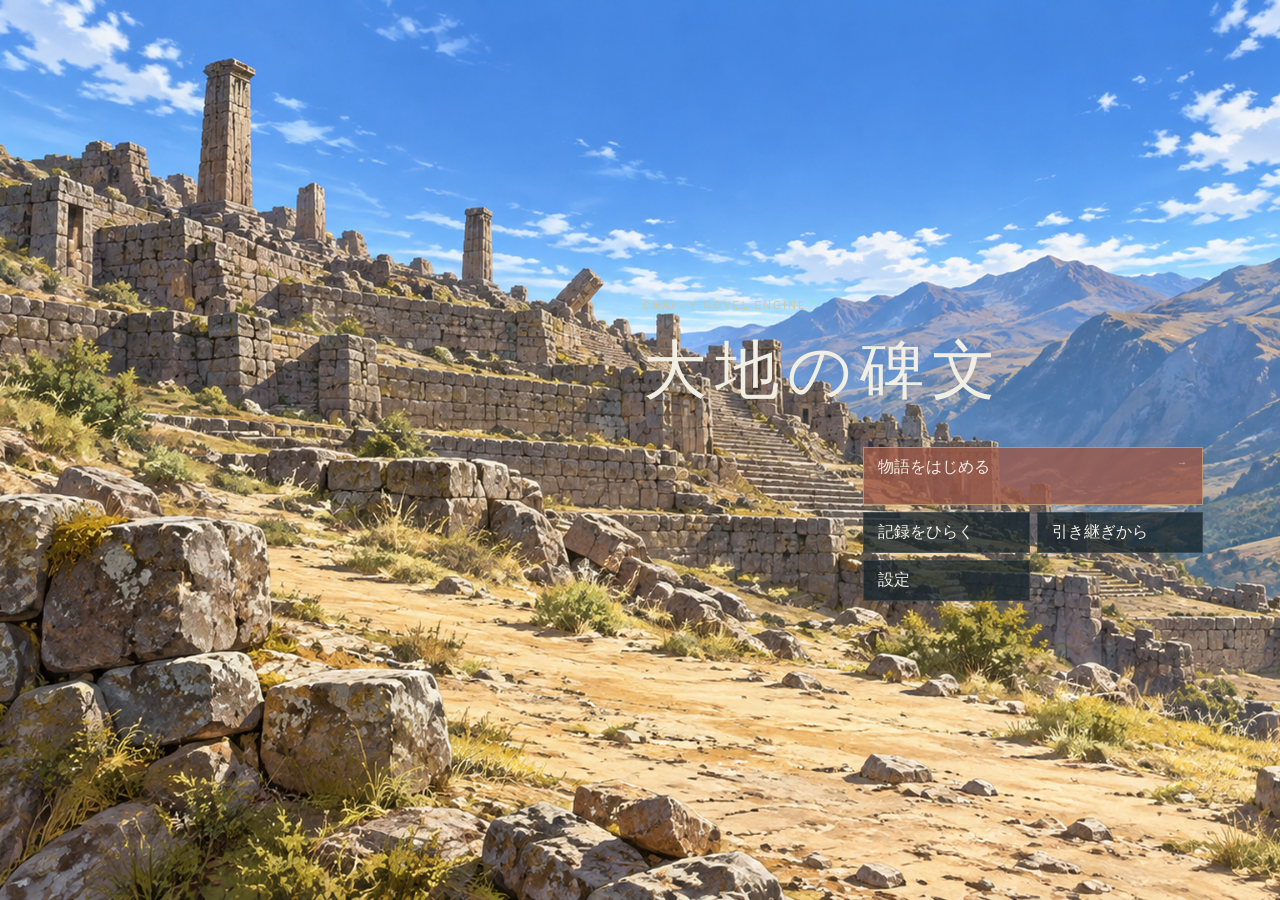
==== engine/index.html @ d38958ed "Implement Novel-005 with ChappyNovelEngine a695320" ====
<!doctype html>
<html lang="ja">
<head>
  <meta charset="utf-8">
  <meta name="viewport" content="width=device-width,initial-scale=1">
  <title>ChappyNovelEngine</title>
  <link rel="stylesheet" href="./css/main.css">
  <link rel="stylesheet" href="../content/theme.css">
</head>
<body>
<main id="app">
  <section id="fatal" hidden></section>
  <section id="title" hidden><div class="title-image" aria-hidden="true"></div>
    <div class="title-copy"><p class="eyebrow">CHAPPY NOVEL ENGINE</p><h1 id="work-title"></h1></div>
    <div class="title-actions">
      <button id="start" class="primary">物語をはじめる <span>→</span></button>
      <button id="continue" hidden>つづきから <span>CONTINUE</span></button>
      <button id="title-records">記録をひらく</button><button id="title-transfer">引き継ぎから</button><button id="settings-open">設定</button>
    </div>
  </section>
  <section id="game" hidden>
    <div id="background"></div><div id="transition-layer" hidden></div><div id="comparison" hidden><div id="compare-left"></div><div id="compare-right"></div></div><div id="characters"><img data-position="left" hidden alt=""><img data-position="center" hidden alt=""><img data-position="right" hidden alt=""></div>
    <header id="game-top"><button id="menu-open">☰ <span>MENU</span></button><div id="chapter-wrap"><p id="chapter-title"></p></div><button id="records-open">記録帳 <span id="records-count">0</span></button></header>
    <div id="choices" hidden></div>
    <div id="reading-area"><div id="speaker-box" hidden><span id="speaker"></span></div><div id="textbox"><div id="text"></div><span id="read-status">未読</span><span id="advance-mark" aria-hidden="true">◇</span></div>
      <div id="toolbar"><button id="backlog-open">履歴</button><button id="save">セーブ</button><button id="load">ロード</button><button id="auto">オート</button><button id="skip">既読スキップ</button><button id="game-settings-open" aria-label="設定">⚙</button></div>
    </div>
  </section>
  <section id="notice" class="overlay" hidden role="dialog" aria-modal="true"><div class="panel"><h2 id="notice-title"></h2><p id="notice-text"></p><button id="notice-close">閉じる</button></div></section>
  <section id="ending" class="overlay" hidden role="dialog" aria-modal="true"><div class="panel"><p class="eyebrow">ENDING</p><h2 id="ending-title"></h2><p id="ending-text"></p><button id="ending-title-button">タイトルへ戻る</button></div></section>
  <section id="menu" class="overlay" hidden role="dialog" aria-modal="true"><div class="panel panel-large"><header class="panel-header"><div><p class="eyebrow">CHAPPY NOVEL ENGINE</p><h2>メニュー</h2></div><button data-close="menu" class="close">×</button></header><div class="menu-list">
    <button id="menu-save">セーブ</button><button id="menu-load">ロード</button><button id="menu-backlog">バックログ</button><button id="menu-records">記録帳</button><button id="menu-transfer">引き継ぎ</button><button id="menu-settings">設定</button><button id="menu-about">作品・操作について</button><button id="menu-title">タイトルへ戻る</button>
  </div></div></section>
  <section id="records" class="overlay" hidden role="dialog" aria-modal="true"><div class="panel panel-large"><header class="panel-header"><div><p class="eyebrow">CHAPPY NOVEL ENGINE</p><h2>記録帳</h2></div><button data-close="records" class="close">×</button></header><p class="panel-note">今の進行で確認した記録を表示します。</p><div id="records-list"></div></div></section>
  <section id="backlog" class="overlay" hidden><div class="panel panel-large"><header class="panel-header"><h2>バックログ</h2><button data-close="backlog" class="close">×</button></header><div id="backlog-list"></div></div></section>
  <section id="save-screen" class="overlay" hidden role="dialog" aria-modal="true"><div class="panel panel-large"><header class="panel-header"><h2>セーブ</h2><button data-close="save-screen" class="close">×</button></header><p class="panel-note">保存先を選択してください。</p><div id="save-slots" class="slot-list"></div></div></section>
  <section id="load-screen" class="overlay" hidden role="dialog" aria-modal="true"><div class="panel panel-large"><header class="panel-header"><h2>ロード</h2><button data-close="load-screen" class="close">×</button></header><p class="panel-note">読み込むデータを選択してください。</p><div id="load-slots" class="slot-list"></div></div></section>
  <section id="transfer" class="overlay" hidden role="dialog" aria-modal="true"><div class="panel panel-large"><header class="panel-header"><h2>引き継ぎ</h2><button data-close="transfer" class="close">×</button></header>
    <p class="panel-note">進行状況・フラグ・記録・既読・到達エンディングを別環境へ移せます。セーブ枠と設定は含みません。</p>
    <p class="section-label">この端末から持ち出す</p><label class="stacked-label">発行した引き継ぎコード<textarea id="transfer-code" rows="8" spellcheck="false" readonly placeholder="本編を開始するとコードを発行できます"></textarea></label>
    <div class="transfer-actions"><button id="transfer-export">コードを発行</button><button id="transfer-copy">コピー</button><button id="transfer-download">ファイル保存</button></div><div id="transfer-qr" class="qr-wrap" hidden></div>
    <p class="section-label">別の端末から受け取る</p><label class="stacked-label">読み込む引き継ぎコード<textarea id="transfer-import-code" rows="8" spellcheck="false" placeholder="CNE1 で始まるコードを全文貼り付け"></textarea></label>
    <div class="transfer-actions"><label class="file-button">引き継ぎファイル<input id="transfer-file" type="file" accept=".txt,text/plain" hidden></label><label class="file-button">QR画像<input id="transfer-qr-file" type="file" accept="image/*" hidden></label><button id="transfer-import" class="primary-action">コードを確かめる</button></div><p id="transfer-error" class="panel-note" role="alert"></p>
  </div></section>
  <section id="title-confirm" class="overlay" hidden role="dialog" aria-modal="true"><div class="panel"><header class="panel-header"><h2>タイトルへ戻る</h2><button data-close="title-confirm" class="close">×</button></header><p>現在位置を自動保存して、タイトルへ戻ります。</p><div class="dialog-actions"><button id="title-cancel">やめる</button><button id="title-save-return" class="primary-action">保存してタイトルに戻る</button></div><button id="title-without-save" class="weak-action">保存せずタイトルに戻る</button></div></section>
  <section id="settings" class="overlay" hidden><div class="panel panel-large"><header class="panel-header"><div><p class="eyebrow">CHAPPY NOVEL ENGINE</p><h2>設定</h2></div><button data-close="settings" class="close">×</button></header>
    <p class="panel-note">設定はこのブラウザに保存されます。</p><p id="text-size-preview">サンプルテキスト</p>
    <label>文字サイズ <input id="setting-text-size" type="range" min="0.8" max="1.5" step="0.1"></label><label>文字速度 <input id="setting-text-speed" type="range" min="0" max="80" step="5"></label><label>オート待機 <input id="setting-auto-delay" type="range" min="300" max="3000" step="100"></label><label>全体音量 <input id="setting-master" type="range" min="0" max="1" step="0.05"></label><label>BGM音量 <input id="setting-bgm" type="range" min="0" max="1" step="0.05"></label><label>効果音音量 <input id="setting-se" type="range" min="0" max="1" step="0.05"></label>
    <div class="checkbox-setting"><label><input id="setting-reduced-motion" type="checkbox"> <span>動きを抑える・本文を一括表示</span></label><p class="panel-note">画面効果の動きを減らします。</p></div><button id="settings-reset">初期値</button>
  </div></section>
</main><script src="./js/vendor/jsQR.js"></script><script type="module" src="./js/boot.js"></script></body></html>
---- engine/css/main.css ----
:root{--ink:#f1eee4;--muted:#b7c7c7;--gold:#d1b884;--panel:#10252ef2;--menu-bg:var(--panel);--textbox-bg:linear-gradient(120deg,#10242bf2,#081b24f7);--button-bg:#0b2027b8;--button-hover-bg:#1f3b43;--text-scale:1;--serif:"Yu Mincho","Hiragino Mincho ProN","Noto Serif JP",Georgia,serif;--sans:"Yu Gothic","Hiragino Kaku Gothic ProN",sans-serif;font-family:var(--sans);color:var(--ink);background:#0c1b24}
*{box-sizing:border-box}[hidden]{display:none!important}body{margin:0}button,input{font:inherit}button{color:inherit;cursor:pointer;background:var(--button-bg);border:1px solid #abc0c329;min-height:40px;padding:9px 14px}button:hover{border-color:var(--gold);background:var(--button-hover-bg)}
#app,#title,#game{height:100svh;min-height:0;overflow:hidden}#game{position:relative;isolation:isolate}#fatal{white-space:pre-wrap;padding:2rem;color:#ffd5d5}
#title{position:relative;display:flex;flex-direction:column;align-items:flex-start;justify-content:center;padding:5vh 6vw;background:#071820;color:var(--ink)}#title .title-image{position:absolute;inset:0;background-image:var(--title-image,none);background-position:center;background-size:cover;background-repeat:no-repeat;z-index:0}
#title::before{content:"";position:absolute;inset:0;background:linear-gradient(90deg,#061620e8,transparent 70%);z-index:0}.title-copy,.title-actions{position:relative;z-index:1}.title-copy{width:min(560px,90vw)}.eyebrow{font-size:10px;letter-spacing:.24em;color:var(--gold);margin:0 0 12px}.title-copy h1{font:400 clamp(38px,5vw,70px)/1.5 var(--serif);letter-spacing:.12em;margin:0 0 28px}.title-actions{width:min(340px,90vw);display:grid;grid-template-columns:1fr 1fr;gap:7px}.title-actions button{text-align:left}.title-actions .primary,.title-actions #continue{grid-column:1/-1;display:flex;justify-content:space-between}.title-actions .primary{min-height:58px;border-color:#d1b88499;background:#9c5848cc}
#title[data-layout="right"]{align-items:flex-end}.title-actions span{font-size:10px;letter-spacing:.12em;color:var(--muted)}
#background{position:absolute;inset:0;background:center/cover no-repeat;z-index:0}#background::after{content:"";position:absolute;inset:0;background:linear-gradient(0deg,#06151e99,transparent 55%)}
#characters{position:absolute;inset:0;z-index:1;pointer-events:none}#characters img{position:absolute;top:auto;bottom:0;max-height:92vh;max-width:48vw;object-fit:contain}#characters [data-position="left"]{left:3%}#characters [data-position="center"]{left:50%;transform:translateX(-50%)}#characters [data-position="right"]{right:3%}
#game-top{position:absolute;z-index:5;left:0;right:0;top:0;display:grid;grid-template-columns:1fr auto 1fr;align-items:start;padding:20px 3vw;background:linear-gradient(#061621b8,transparent)}#menu-open{justify-self:start}#records-open{justify-self:end}#chapter-wrap{text-align:center}#chapter-title{font:16px var(--serif);letter-spacing:.14em;margin:5px 0}
#reading-area{position:absolute;z-index:3;left:5%;right:5%;bottom:2%;}.speaker-color{--speaker-color:var(--gold)}#speaker-box{position:relative;top:1px;margin-left:24px;width:max-content;min-width:190px;min-height:46px;padding:10px 24px;background:#11272fed;border:1px solid color-mix(in srgb,var(--speaker-color),transparent 45%);border-bottom:0}#speaker{font:18px var(--serif);letter-spacing:.16em;color:var(--speaker-color)}
#textbox{position:relative;min-height:178px;padding:30px 46px 38px;background:var(--textbox-bg);border:1px solid #d1b88475;border-left:3px solid var(--speaker-color,var(--gold));cursor:pointer;user-select:none;touch-action:manipulation;box-shadow:0 15px 70px #030e1670}
#text{font:calc(21px * var(--text-scale))/2 var(--serif);letter-spacing:.055em;white-space:pre-wrap;overflow-wrap:anywhere;min-height:2em}#read-status{position:absolute;left:24px;bottom:12px;color:#9cb6bc;font-size:9px;letter-spacing:.15em}#advance-mark{position:absolute;right:24px;bottom:13px;color:var(--gold);font-size:18px;animation:breathe 2s infinite}
#toolbar{display:flex;justify-content:flex-end;gap:8px;padding-top:8px}#toolbar button{border:0;font-size:11px;min-height:38px;padding:7px 15px}#toolbar button[aria-pressed="true"]{color:var(--gold);background:#3d4946}
#choices{position:absolute;z-index:6;left:50%;top:45%;transform:translate(-50%,-50%);width:min(90vw,50rem);display:grid;gap:10px}#choices button{width:100%;font:16px/1.6 var(--serif);background:#102630f7;border-color:#cbb48280}
.overlay{position:fixed;inset:0;z-index:10;display:grid;place-items:center;padding:1rem;background:#020d16ba;backdrop-filter:blur(5px);overflow:auto}.panel{width:min(92vw,36rem);padding:1.5rem;background:var(--menu-bg);border:1px solid #bca77380;box-shadow:0 1rem 3rem #0008}.panel-large{width:min(94vw,50rem)}.panel-header{display:flex;align-items:center;justify-content:space-between;border-bottom:1px solid #bca77338;padding-bottom:16px;margin-bottom:20px}.panel-header h2{font:24px var(--serif);letter-spacing:.14em;margin:0}.close{font-size:25px;border:0;background:transparent}.panel-note{font-size:12px;color:#a8c2ca}.menu-list{display:grid;gap:10px}.menu-list button{text-align:left;background:transparent}.panel>label,.stacked-label{display:grid;gap:.5rem;margin:1.2rem 0}.checkbox-setting{margin:1.2rem 0}.checkbox-setting label{display:flex;align-items:center;gap:10px;margin:0}.checkbox-setting input{width:20px;height:20px;accent-color:var(--gold);flex:0 0 auto}.checkbox-setting .panel-note{margin:.45rem 0 0 30px}.slot-list{display:grid;gap:8px;max-height:62vh;overflow:auto}.slot-button{display:grid;grid-template-columns:9rem 1fr auto;gap:12px;align-items:center;text-align:left}.slot-button[disabled]{opacity:.45;cursor:not-allowed}.slot-name{font-family:var(--serif);color:var(--gold)}.slot-date{font-size:11px;color:var(--muted)}.dialog-actions,.transfer-actions{display:flex;gap:10px;flex-wrap:wrap}.primary-action{border-color:#d1b88499;background:#9c5848cc}.weak-action{border:0;background:transparent;color:var(--muted);text-decoration:underline;margin-top:12px}.file-button{display:inline-flex!important;align-items:center;border:1px solid #abc0c329;min-height:40px;padding:9px 14px;cursor:pointer;margin:0!important}.stacked-label textarea{width:100%;resize:vertical;background:#061820;color:var(--ink);border:1px solid #abc0c355;padding:10px;font-family:monospace}ruby rt{font-size:.5em;color:var(--muted)}input[type=range]{width:100%;accent-color:var(--gold)}
#text-size-preview{font:calc(21px * var(--text-scale))/1.8 var(--serif);padding:18px;background:#071b2480}#backlog-list,#records-list{max-height:60vh;overflow:auto;display:grid;gap:12px}.log-item,.record-card{padding:12px 0;border-bottom:1px solid #fff2}.record-card h3{font:17px var(--serif);color:#e5d1a9}.record-card p{font-size:13px;color:#b9cdd0}
@keyframes breathe{50%{opacity:.25}}@keyframes shake{25%{transform:translateX(calc(var(--shake-distance,8px) * -1))}50%{transform:translateX(var(--shake-distance,8px))}75%{transform:translateX(calc(var(--shake-distance,8px) * -.5))}}@keyframes flash{from{opacity:.9}to{opacity:0}}@keyframes fade{from{opacity:.8}to{opacity:0}}@keyframes mist{from{opacity:0}to{opacity:.6}}
#game.effect-shake{animation:shake var(--effect-duration,.35s)}#game.effect-flash::after{content:"";position:fixed;inset:0;z-index:9;background:#fff;animation:flash var(--effect-duration,.55s) forwards;pointer-events:none}#game.effect-fade::after{content:"";position:fixed;inset:0;z-index:9;background:#000;animation:fade var(--effect-duration,.7s) forwards;pointer-events:none}#game.effect-mist::after{content:"";position:fixed;inset:0;z-index:2;background:linear-gradient(120deg,#fff2,#fff5,#fff1);filter:blur(12px);animation:mist var(--effect-duration,.7s) forwards;pointer-events:none}
@media(max-width:700px){#game-top{padding:10px 12px}#chapter-title{font-size:12px}#reading-area{left:12px;right:12px;bottom:8px}#speaker-box{margin-left:12px;min-width:150px;min-height:38px;padding:7px 14px}#textbox{min-height:190px;padding:22px 20px 35px}#text{font-size:calc(19px * var(--text-scale));line-height:1.95}#toolbar{justify-content:space-between;gap:2px}#toolbar button{font-size:10px;padding:7px 6px}.title-actions{width:100%}#characters img{max-width:70vw}.overlay{place-items:start center}.panel{margin:auto 0}}
@media(prefers-reduced-motion:reduce){*,*::after{animation-duration:.001ms!important;transition-duration:.001ms!important}}

/* Presentation primitives used by work scenarios. */
#background{transition:filter var(--bg-transition-ms,0ms) ease,opacity var(--bg-transition-ms,0ms) ease,transform var(--bg-transition-ms,0ms) ease}
#background[data-filter="evening"]{filter:brightness(.82) sepia(.28) saturate(1.12)}
#background[data-filter="night"]{filter:brightness(.48) saturate(.72) hue-rotate(8deg)}
#background[data-filter="dim"]{filter:brightness(.62)}
#background[data-filter="bright"]{filter:brightness(1.16) saturate(1.05)}
#background[data-filter="warm"]{filter:sepia(.22) saturate(1.12)}
#background[data-filter="cool"]{filter:hue-rotate(165deg) saturate(.82)}
#background[data-view="wall_crop"],#background[data-view="detail_crop"]{background-size:115% auto}
#background[data-view="entrance"]{background-position:center 62%}
#background[data-effect="mist_weak"]::before,#background[data-effect="steam_weak"]::before,#background[data-effect="steam_medium"]::before,#background[data-effect="dust_weak"]::before,#background[data-effect="dust_medium"]::before{content:"";position:absolute;inset:0;pointer-events:none;background:linear-gradient(120deg,#fff1,#fff4,#fff1);filter:blur(14px)}
#background[data-effect="steam_medium"]::before,#background[data-effect="dust_medium"]::before{opacity:.7}#background[data-effect="steam_weak"]::before,#background[data-effect="mist_weak"]::before,#background[data-effect="dust_weak"]::before{opacity:.4}
#characters img{transition:opacity var(--char-fade-ms,0ms) ease}
#characters img[data-crop="bust"]{top:auto;bottom:0;max-height:92vh;max-width:48vw;height:auto}
#characters img[data-crop="face"]{top:var(--char-face-top,-12vh);bottom:auto;max-height:none;max-width:none;height:var(--char-face-height,145vh)}
@media(max-width:700px){#characters img[data-crop="face"]{top:var(--char-face-top-mobile,-8vh);height:var(--char-face-height-mobile,135vh)}}

#comparison{position:absolute;inset:0;z-index:1;display:grid;grid-template-columns:1fr 1fr;gap:2px;background:#000}#comparison[hidden]{display:none}#compare-left,#compare-right{background:center/cover no-repeat}

#game.effect-shake[data-effect-strength="small"]{--shake-distance:4px}@keyframes blackfade{0%{opacity:0}45%,55%{opacity:1}100%{opacity:0}}#game.effect-blackfade::after{content:"";position:fixed;inset:0;z-index:9;background:#000;animation:blackfade var(--effect-duration,1s) forwards;pointer-events:none}

#transition-layer{position:absolute;inset:0;z-index:2;pointer-events:none;background:center/cover no-repeat}
#transition-layer.transition-crossfade{opacity:1;transition:opacity var(--transition-ms,0ms) ease}
#transition-layer.transition-crossfade[data-active="true"]{opacity:0}
#transition-layer.transition-blackfade{opacity:0;animation:background-blackfade var(--transition-ms,1s) linear forwards}
@keyframes background-blackfade{0%{opacity:0}45%,55%{opacity:1}100%{opacity:0}}


#transition-layer[data-effect="mist_weak"]::before,#transition-layer[data-effect="steam_weak"]::before,#transition-layer[data-effect="steam_medium"]::before,#transition-layer[data-effect="dust_weak"]::before,#transition-layer[data-effect="dust_medium"]::before{content:"";position:absolute;inset:0;pointer-events:none;background:linear-gradient(120deg,#fff1,#fff4,#fff1);filter:blur(14px)}
#transition-layer[data-effect="steam_medium"]::before,#transition-layer[data-effect="dust_medium"]::before{opacity:.7}#transition-layer[data-effect="steam_weak"]::before,#transition-layer[data-effect="mist_weak"]::before,#transition-layer[data-effect="dust_weak"]::before{opacity:.4}
---- content/theme.css ----
:root {
  --gold: #d8c59b;
  --menu-bg: #17242bec;
  --button-bg: #17242bc9;
}
#title::before {
  background: linear-gradient(270deg, #081722dc, #08172245 58%, transparent 82%);
}
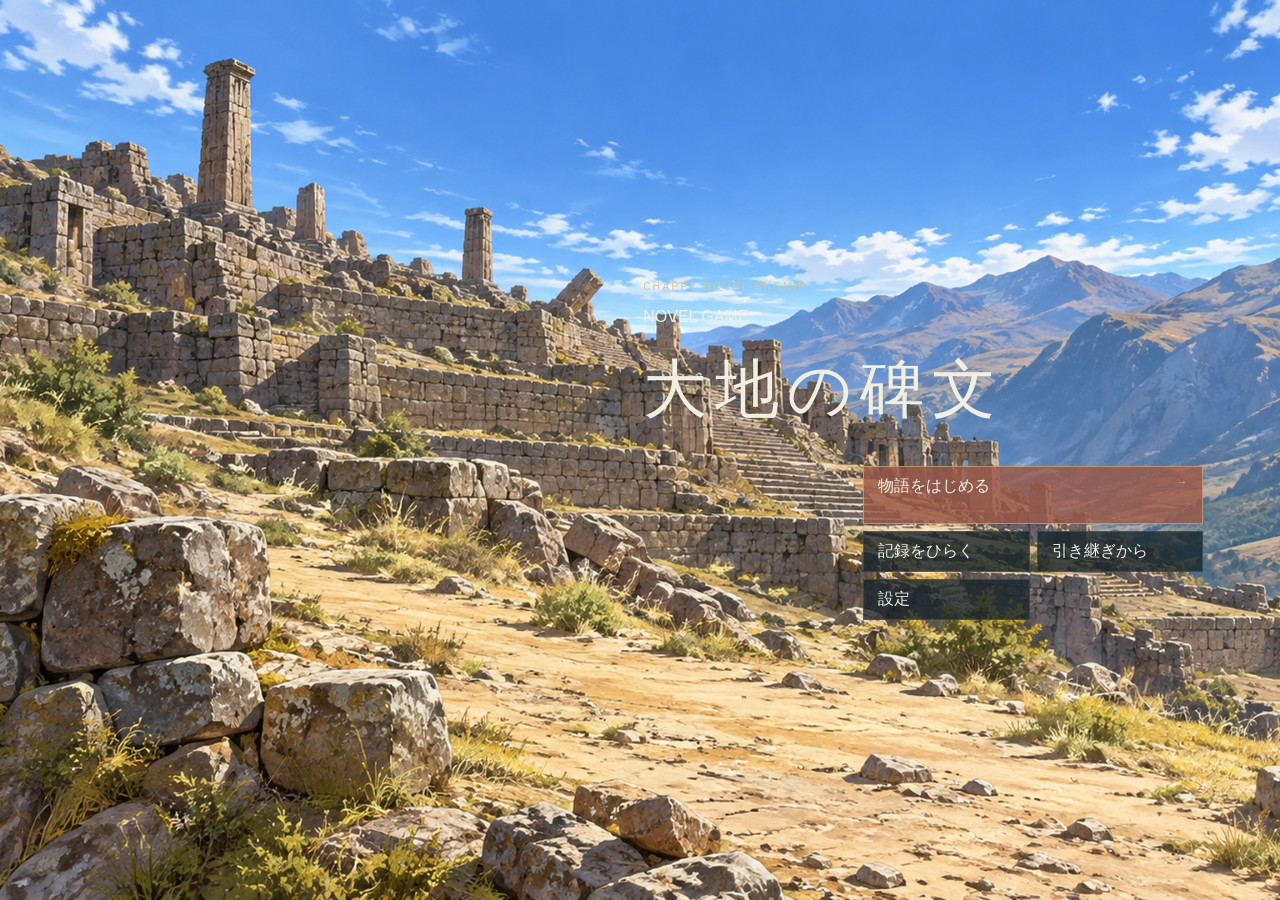
==== commit ae5a462d: "Sync title and settings UI polish from Engine" ====
--- a/engine/index.html
+++ b/engine/index.html
@@ -11,11 +11,11 @@
 <main id="app">
   <section id="fatal" hidden></section>
   <section id="title" hidden><div class="title-image" aria-hidden="true"></div>
-    <div class="title-copy"><p class="eyebrow">CHAPPY NOVEL ENGINE</p><h1 id="work-title"></h1></div>
+    <div class="title-copy"><p class="eyebrow">CHAPPY NOVEL ENGINE</p><p class="title-ornament">NOVEL GAME</p><h1 id="work-title"></h1><div class="title-rule" aria-hidden="true"></div></div>
     <div class="title-actions">
       <button id="start" class="primary">物語をはじめる <span>→</span></button>
       <button id="continue" hidden>つづきから <span>CONTINUE</span></button>
-      <button id="title-records">記録をひらく</button><button id="title-transfer">引き継ぎから</button><button id="settings-open">設定</button>
+      <button id="title-records">記録をひらく</button><button id="title-endings" hidden>結末の栞</button><button id="title-transfer">引き継ぎから</button><button id="settings-open">設定</button>
     </div>
   </section>
   <section id="game" hidden>
@@ -32,7 +32,7 @@
     <button id="menu-save">セーブ</button><button id="menu-load">ロード</button><button id="menu-backlog">バックログ</button><button id="menu-records">記録帳</button><button id="menu-transfer">引き継ぎ</button><button id="menu-settings">設定</button><button id="menu-about">作品・操作について</button><button id="menu-title">タイトルへ戻る</button>
   </div></div></section>
   <section id="records" class="overlay" hidden role="dialog" aria-modal="true"><div class="panel panel-large"><header class="panel-header"><div><p class="eyebrow">CHAPPY NOVEL ENGINE</p><h2>記録帳</h2></div><button data-close="records" class="close">×</button></header><p class="panel-note">今の進行で確認した記録を表示します。</p><div id="records-list"></div></div></section>
-  <section id="backlog" class="overlay" hidden><div class="panel panel-large"><header class="panel-header"><h2>バックログ</h2><button data-close="backlog" class="close">×</button></header><div id="backlog-list"></div></div></section>
+  <section id="ending-list" class="overlay" hidden role="dialog" aria-modal="true"><div class="panel panel-large"><header class="panel-header"><div><p class="eyebrow">ENDING ARCHIVE</p><h2>結末の栞</h2></div><button data-close="ending-list" class="close">×</button></header><p class="panel-note">到達した結末を表示します。</p><div id="ending-list-items" class="ending-list-items"></div></div></section>\n  <section id="backlog" class="overlay" hidden><div class="panel panel-large"><header class="panel-header"><h2>バックログ</h2><button data-close="backlog" class="close">×</button></header><div id="backlog-list"></div></div></section>
   <section id="save-screen" class="overlay" hidden role="dialog" aria-modal="true"><div class="panel panel-large"><header class="panel-header"><h2>セーブ</h2><button data-close="save-screen" class="close">×</button></header><p class="panel-note">保存先を選択してください。</p><div id="save-slots" class="slot-list"></div></div></section>
   <section id="load-screen" class="overlay" hidden role="dialog" aria-modal="true"><div class="panel panel-large"><header class="panel-header"><h2>ロード</h2><button data-close="load-screen" class="close">×</button></header><p class="panel-note">読み込むデータを選択してください。</p><div id="load-slots" class="slot-list"></div></div></section>
   <section id="transfer" class="overlay" hidden role="dialog" aria-modal="true"><div class="panel panel-large"><header class="panel-header"><h2>引き継ぎ</h2><button data-close="transfer" class="close">×</button></header>
@@ -44,8 +44,6 @@
   </div></section>
   <section id="title-confirm" class="overlay" hidden role="dialog" aria-modal="true"><div class="panel"><header class="panel-header"><h2>タイトルへ戻る</h2><button data-close="title-confirm" class="close">×</button></header><p>現在位置を自動保存して、タイトルへ戻ります。</p><div class="dialog-actions"><button id="title-cancel">やめる</button><button id="title-save-return" class="primary-action">保存してタイトルに戻る</button></div><button id="title-without-save" class="weak-action">保存せずタイトルに戻る</button></div></section>
   <section id="settings" class="overlay" hidden><div class="panel panel-large"><header class="panel-header"><div><p class="eyebrow">CHAPPY NOVEL ENGINE</p><h2>設定</h2></div><button data-close="settings" class="close">×</button></header>
-    <p class="panel-note">設定はこのブラウザに保存されます。</p><p id="text-size-preview">サンプルテキスト</p>
-    <label>文字サイズ <input id="setting-text-size" type="range" min="0.8" max="1.5" step="0.1"></label><label>文字速度 <input id="setting-text-speed" type="range" min="0" max="80" step="5"></label><label>オート待機 <input id="setting-auto-delay" type="range" min="300" max="3000" step="100"></label><label>全体音量 <input id="setting-master" type="range" min="0" max="1" step="0.05"></label><label>BGM音量 <input id="setting-bgm" type="range" min="0" max="1" step="0.05"></label><label>効果音音量 <input id="setting-se" type="range" min="0" max="1" step="0.05"></label>
-    <div class="checkbox-setting"><label><input id="setting-reduced-motion" type="checkbox"> <span>動きを抑える・本文を一括表示</span></label><p class="panel-note">画面効果の動きを減らします。</p></div><button id="settings-reset">初期値</button>
+    <p id="text-size-preview">サンプルテキスト</p>\n    <div class="settings-grid"><label class="setting-wide">文字サイズ <input id="setting-text-size" type="range" min="0.8" max="1.5" step="0.1"></label><label>文字速度 <input id="setting-text-speed" type="range" min="0" max="80" step="5"></label><label>オート待機 <input id="setting-auto-delay" type="range" min="300" max="3000" step="100"></label><label class="setting-wide">全体音量 <input id="setting-master" type="range" min="0" max="1" step="0.05"></label><label>BGM音量 <input id="setting-bgm" type="range" min="0" max="1" step="0.05"></label><label>環境音音量 <input id="setting-ambient" type="range" min="0" max="1" step="0.05"></label><label>効果音音量 <input id="setting-se" type="range" min="0" max="1" step="0.05"></label></div>\n    <div class="checkbox-setting"><label><input id="setting-reduced-motion" type="checkbox"> <span>動きを抑える・本文を一括表示</span></label><p class="panel-note">画面効果の動きを減らします。</p></div><div class="settings-footer"><button id="settings-reset">初期値</button><p class="panel-note">設定はこのブラウザに保存されます。</p></div>
   </div></section>
 </main><script src="./js/vendor/jsQR.js"></script><script type="module" src="./js/boot.js"></script></body></html>
--- a/engine/css/main.css
+++ b/engine/css/main.css
@@ -5,7 +5,7 @@
 #title::before{content:"";position:absolute;inset:0;background:linear-gradient(90deg,#061620e8,transparent 70%);z-index:0}.title-copy,.title-actions{position:relative;z-index:1}.title-copy{width:min(560px,90vw)}.eyebrow{font-size:10px;letter-spacing:.24em;color:var(--gold);margin:0 0 12px}.title-copy h1{font:400 clamp(38px,5vw,70px)/1.5 var(--serif);letter-spacing:.12em;margin:0 0 28px}.title-actions{width:min(340px,90vw);display:grid;grid-template-columns:1fr 1fr;gap:7px}.title-actions button{text-align:left}.title-actions .primary,.title-actions #continue{grid-column:1/-1;display:flex;justify-content:space-between}.title-actions .primary{min-height:58px;border-color:#d1b88499;background:#9c5848cc}
 #title[data-layout="right"]{align-items:flex-end}.title-actions span{font-size:10px;letter-spacing:.12em;color:var(--muted)}
 #background{position:absolute;inset:0;background:center/cover no-repeat;z-index:0}#background::after{content:"";position:absolute;inset:0;background:linear-gradient(0deg,#06151e99,transparent 55%)}
-#characters{position:absolute;inset:0;z-index:1;pointer-events:none}#characters img{position:absolute;top:auto;bottom:0;max-height:92vh;max-width:48vw;object-fit:contain}#characters [data-position="left"]{left:3%}#characters [data-position="center"]{left:50%;transform:translateX(-50%)}#characters [data-position="right"]{right:3%}
+#characters{position:absolute;inset:0;z-index:1;pointer-events:none}#characters img{position:absolute;top:auto;bottom:0;max-height:92vh;max-width:48vw;object-fit:contain}#characters [data-position="left"]{left:10%;transform:translateX(var(--char-position-offset-x,0%))}#characters [data-position="center"]{left:50%;transform:translateX(calc(-50% + var(--char-position-offset-x,0%)))}#characters [data-position="right"]{right:10%;transform:translateX(var(--char-position-offset-x,0%))}
 #game-top{position:absolute;z-index:5;left:0;right:0;top:0;display:grid;grid-template-columns:1fr auto 1fr;align-items:start;padding:20px 3vw;background:linear-gradient(#061621b8,transparent)}#menu-open{justify-self:start}#records-open{justify-self:end}#chapter-wrap{text-align:center}#chapter-title{font:16px var(--serif);letter-spacing:.14em;margin:5px 0}
 #reading-area{position:absolute;z-index:3;left:5%;right:5%;bottom:2%;}.speaker-color{--speaker-color:var(--gold)}#speaker-box{position:relative;top:1px;margin-left:24px;width:max-content;min-width:190px;min-height:46px;padding:10px 24px;background:#11272fed;border:1px solid color-mix(in srgb,var(--speaker-color),transparent 45%);border-bottom:0}#speaker{font:18px var(--serif);letter-spacing:.16em;color:var(--speaker-color)}
 #textbox{position:relative;min-height:178px;padding:30px 46px 38px;background:var(--textbox-bg);border:1px solid #d1b88475;border-left:3px solid var(--speaker-color,var(--gold));cursor:pointer;user-select:none;touch-action:manipulation;box-shadow:0 15px 70px #030e1670}
@@ -16,7 +16,7 @@
 #text-size-preview{font:calc(21px * var(--text-scale))/1.8 var(--serif);padding:18px;background:#071b2480}#backlog-list,#records-list{max-height:60vh;overflow:auto;display:grid;gap:12px}.log-item,.record-card{padding:12px 0;border-bottom:1px solid #fff2}.record-card h3{font:17px var(--serif);color:#e5d1a9}.record-card p{font-size:13px;color:#b9cdd0}
 @keyframes breathe{50%{opacity:.25}}@keyframes shake{25%{transform:translateX(calc(var(--shake-distance,8px) * -1))}50%{transform:translateX(var(--shake-distance,8px))}75%{transform:translateX(calc(var(--shake-distance,8px) * -.5))}}@keyframes flash{from{opacity:.9}to{opacity:0}}@keyframes fade{from{opacity:.8}to{opacity:0}}@keyframes mist{from{opacity:0}to{opacity:.6}}
 #game.effect-shake{animation:shake var(--effect-duration,.35s)}#game.effect-flash::after{content:"";position:fixed;inset:0;z-index:9;background:#fff;animation:flash var(--effect-duration,.55s) forwards;pointer-events:none}#game.effect-fade::after{content:"";position:fixed;inset:0;z-index:9;background:#000;animation:fade var(--effect-duration,.7s) forwards;pointer-events:none}#game.effect-mist::after{content:"";position:fixed;inset:0;z-index:2;background:linear-gradient(120deg,#fff2,#fff5,#fff1);filter:blur(12px);animation:mist var(--effect-duration,.7s) forwards;pointer-events:none}
-@media(max-width:700px){#game-top{padding:10px 12px}#chapter-title{font-size:12px}#reading-area{left:12px;right:12px;bottom:8px}#speaker-box{margin-left:12px;min-width:150px;min-height:38px;padding:7px 14px}#textbox{min-height:190px;padding:22px 20px 35px}#text{font-size:calc(19px * var(--text-scale));line-height:1.95}#toolbar{justify-content:space-between;gap:2px}#toolbar button{font-size:10px;padding:7px 6px}.title-actions{width:100%}#characters img{max-width:70vw}.overlay{place-items:start center}.panel{margin:auto 0}}
+@media(max-width:700px){#characters [data-position="left"]{left:3%}#characters [data-position="right"]{right:3%}#game-top{padding:10px 12px}#chapter-title{font-size:12px}#reading-area{left:12px;right:12px;bottom:8px}#speaker-box{margin-left:12px;min-width:150px;min-height:38px;padding:7px 14px}#textbox{min-height:190px;padding:22px 20px 35px}#text{font-size:calc(19px * var(--text-scale));line-height:1.95}#toolbar{justify-content:space-between;gap:2px}#toolbar button{font-size:10px;padding:7px 6px}.title-actions{width:100%}#characters img{max-width:70vw}.overlay{place-items:start center}.panel{margin:auto 0}}
 @media(prefers-reduced-motion:reduce){*,*::after{animation-duration:.001ms!important;transition-duration:.001ms!important}}
 
 /* Presentation primitives used by work scenarios. */
@@ -32,9 +32,8 @@
 #background[data-effect="mist_weak"]::before,#background[data-effect="steam_weak"]::before,#background[data-effect="steam_medium"]::before,#background[data-effect="dust_weak"]::before,#background[data-effect="dust_medium"]::before{content:"";position:absolute;inset:0;pointer-events:none;background:linear-gradient(120deg,#fff1,#fff4,#fff1);filter:blur(14px)}
 #background[data-effect="steam_medium"]::before,#background[data-effect="dust_medium"]::before{opacity:.7}#background[data-effect="steam_weak"]::before,#background[data-effect="mist_weak"]::before,#background[data-effect="dust_weak"]::before{opacity:.4}
 #characters img{transition:opacity var(--char-fade-ms,0ms) ease}
-#characters img[data-crop="bust"]{top:auto;bottom:0;max-height:92vh;max-width:48vw;height:auto}
-#characters img[data-crop="face"]{top:var(--char-face-top,-12vh);bottom:auto;max-height:none;max-width:none;height:var(--char-face-height,145vh)}
-@media(max-width:700px){#characters img[data-crop="face"]{top:var(--char-face-top-mobile,-8vh);height:var(--char-face-height-mobile,135vh)}}
+#characters img[data-crop="bust"]{top:auto;bottom:-30vh;max-height:140vh;max-width:none;height:auto}
+#characters img[data-crop="face"]{top:var(--char-face-top,-12vh);bottom:auto;max-height:none;max-width:none;height:var(--char-face-height,195vh)}\n@media(max-width:700px){#characters img[data-crop="bust"]{bottom:-30vh;max-height:140vh;max-width:none;width:auto;height:auto}#characters img[data-crop="face"]{top:var(--char-face-top-mobile,-8vh);height:var(--char-face-height-mobile,175vh)}}
 
 #comparison{position:absolute;inset:0;z-index:1;display:grid;grid-template-columns:1fr 1fr;gap:2px;background:#000}#comparison[hidden]{display:none}#compare-left,#compare-right{background:center/cover no-repeat}
 
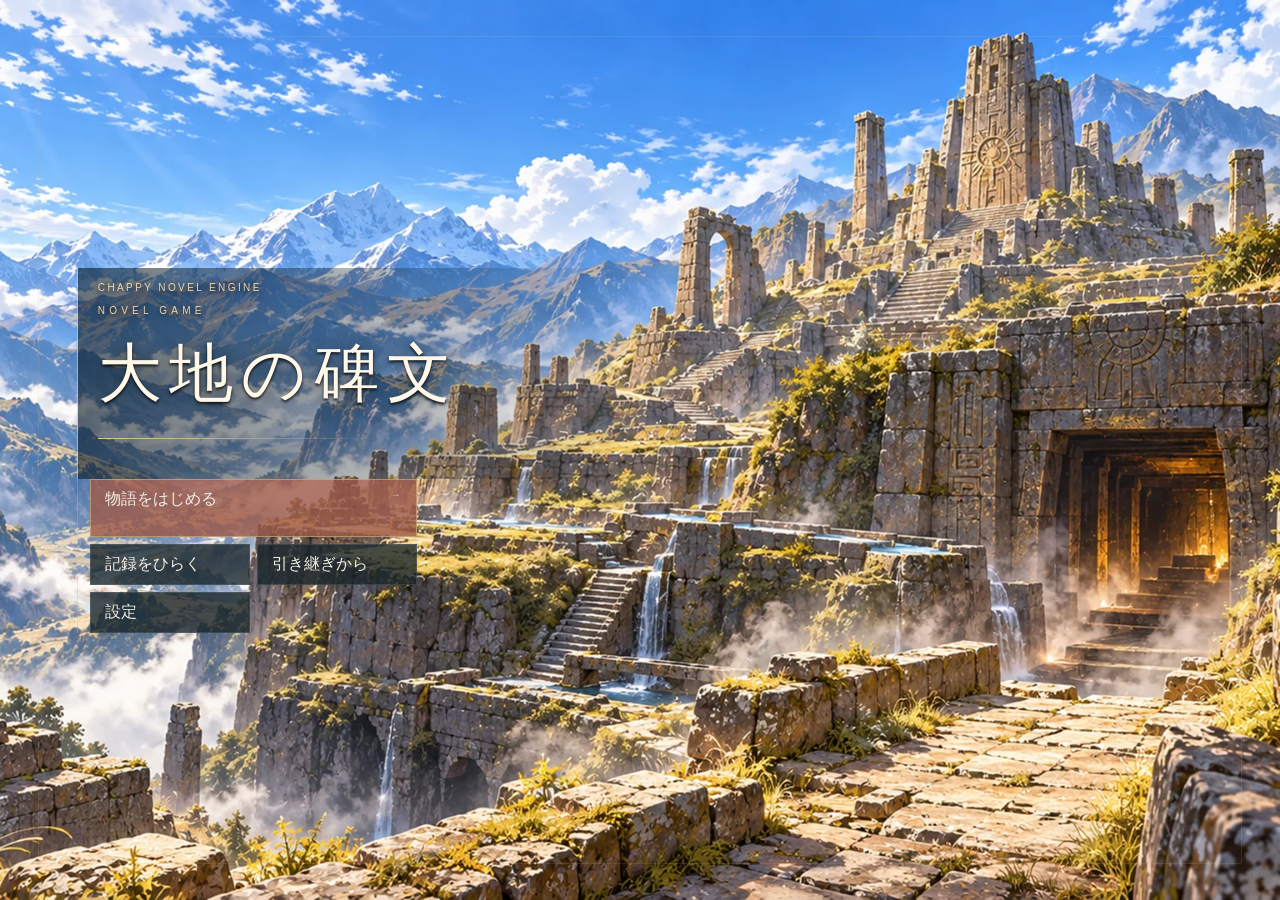
==== commit 9c79d5a3: "fix: remove literal newline text from HTML" ====
--- a/engine/index.html
+++ b/engine/index.html
@@ -32,7 +32,8 @@
     <button id="menu-save">セーブ</button><button id="menu-load">ロード</button><button id="menu-backlog">バックログ</button><button id="menu-records">記録帳</button><button id="menu-transfer">引き継ぎ</button><button id="menu-settings">設定</button><button id="menu-about">作品・操作について</button><button id="menu-title">タイトルへ戻る</button>
   </div></div></section>
   <section id="records" class="overlay" hidden role="dialog" aria-modal="true"><div class="panel panel-large"><header class="panel-header"><div><p class="eyebrow">CHAPPY NOVEL ENGINE</p><h2>記録帳</h2></div><button data-close="records" class="close">×</button></header><p class="panel-note">今の進行で確認した記録を表示します。</p><div id="records-list"></div></div></section>
-  <section id="ending-list" class="overlay" hidden role="dialog" aria-modal="true"><div class="panel panel-large"><header class="panel-header"><div><p class="eyebrow">ENDING ARCHIVE</p><h2>結末の栞</h2></div><button data-close="ending-list" class="close">×</button></header><p class="panel-note">到達した結末を表示します。</p><div id="ending-list-items" class="ending-list-items"></div></div></section>\n  <section id="backlog" class="overlay" hidden><div class="panel panel-large"><header class="panel-header"><h2>バックログ</h2><button data-close="backlog" class="close">×</button></header><div id="backlog-list"></div></div></section>
+  <section id="ending-list" class="overlay" hidden role="dialog" aria-modal="true"><div class="panel panel-large"><header class="panel-header"><div><p class="eyebrow">ENDING ARCHIVE</p><h2>結末の栞</h2></div><button data-close="ending-list" class="close">×</button></header><p class="panel-note">到達した結末を表示します。</p><div id="ending-list-items" class="ending-list-items"></div></div></section>
+  <section id="backlog" class="overlay" hidden><div class="panel panel-large"><header class="panel-header"><h2>バックログ</h2><button data-close="backlog" class="close">×</button></header><div id="backlog-list"></div></div></section>
   <section id="save-screen" class="overlay" hidden role="dialog" aria-modal="true"><div class="panel panel-large"><header class="panel-header"><h2>セーブ</h2><button data-close="save-screen" class="close">×</button></header><p class="panel-note">保存先を選択してください。</p><div id="save-slots" class="slot-list"></div></div></section>
   <section id="load-screen" class="overlay" hidden role="dialog" aria-modal="true"><div class="panel panel-large"><header class="panel-header"><h2>ロード</h2><button data-close="load-screen" class="close">×</button></header><p class="panel-note">読み込むデータを選択してください。</p><div id="load-slots" class="slot-list"></div></div></section>
   <section id="transfer" class="overlay" hidden role="dialog" aria-modal="true"><div class="panel panel-large"><header class="panel-header"><h2>引き継ぎ</h2><button data-close="transfer" class="close">×</button></header>
@@ -44,6 +45,8 @@
   </div></section>
   <section id="title-confirm" class="overlay" hidden role="dialog" aria-modal="true"><div class="panel"><header class="panel-header"><h2>タイトルへ戻る</h2><button data-close="title-confirm" class="close">×</button></header><p>現在位置を自動保存して、タイトルへ戻ります。</p><div class="dialog-actions"><button id="title-cancel">やめる</button><button id="title-save-return" class="primary-action">保存してタイトルに戻る</button></div><button id="title-without-save" class="weak-action">保存せずタイトルに戻る</button></div></section>
   <section id="settings" class="overlay" hidden><div class="panel panel-large"><header class="panel-header"><div><p class="eyebrow">CHAPPY NOVEL ENGINE</p><h2>設定</h2></div><button data-close="settings" class="close">×</button></header>
-    <p id="text-size-preview">サンプルテキスト</p>\n    <div class="settings-grid"><label class="setting-wide">文字サイズ <input id="setting-text-size" type="range" min="0.8" max="1.5" step="0.1"></label><label>文字速度 <input id="setting-text-speed" type="range" min="0" max="80" step="5"></label><label>オート待機 <input id="setting-auto-delay" type="range" min="300" max="3000" step="100"></label><label class="setting-wide">全体音量 <input id="setting-master" type="range" min="0" max="1" step="0.05"></label><label>BGM音量 <input id="setting-bgm" type="range" min="0" max="1" step="0.05"></label><label>環境音音量 <input id="setting-ambient" type="range" min="0" max="1" step="0.05"></label><label>効果音音量 <input id="setting-se" type="range" min="0" max="1" step="0.05"></label></div>\n    <div class="checkbox-setting"><label><input id="setting-reduced-motion" type="checkbox"> <span>動きを抑える・本文を一括表示</span></label><p class="panel-note">画面効果の動きを減らします。</p></div><div class="settings-footer"><button id="settings-reset">初期値</button><p class="panel-note">設定はこのブラウザに保存されます。</p></div>
+    <p id="text-size-preview">サンプルテキスト</p>
+    <div class="settings-grid"><label class="setting-wide">文字サイズ <input id="setting-text-size" type="range" min="0.8" max="1.5" step="0.1"></label><label>文字速度 <input id="setting-text-speed" type="range" min="0" max="80" step="5"></label><label>オート待機 <input id="setting-auto-delay" type="range" min="300" max="3000" step="100"></label><label class="setting-wide">全体音量 <input id="setting-master" type="range" min="0" max="1" step="0.05"></label><label>BGM音量 <input id="setting-bgm" type="range" min="0" max="1" step="0.05"></label><label>環境音音量 <input id="setting-ambient" type="range" min="0" max="1" step="0.05"></label><label>効果音音量 <input id="setting-se" type="range" min="0" max="1" step="0.05"></label></div>
+    <div class="checkbox-setting"><label><input id="setting-reduced-motion" type="checkbox"> <span>動きを抑える・本文を一括表示</span></label><p class="panel-note">画面効果の動きを減らします。</p></div><div class="settings-footer"><button id="settings-reset">初期値</button><p class="panel-note">設定はこのブラウザに保存されます。</p></div>
   </div></section>
 </main><script src="./js/vendor/jsQR.js"></script><script type="module" src="./js/boot.js"></script></body></html>
--- a/engine/css/main.css
+++ b/engine/css/main.css
@@ -1,50 +1,1205 @@
-:root{--ink:#f1eee4;--muted:#b7c7c7;--gold:#d1b884;--panel:#10252ef2;--menu-bg:var(--panel);--textbox-bg:linear-gradient(120deg,#10242bf2,#081b24f7);--button-bg:#0b2027b8;--button-hover-bg:#1f3b43;--text-scale:1;--serif:"Yu Mincho","Hiragino Mincho ProN","Noto Serif JP",Georgia,serif;--sans:"Yu Gothic","Hiragino Kaku Gothic ProN",sans-serif;font-family:var(--sans);color:var(--ink);background:#0c1b24}
-*{box-sizing:border-box}[hidden]{display:none!important}body{margin:0}button,input{font:inherit}button{color:inherit;cursor:pointer;background:var(--button-bg);border:1px solid #abc0c329;min-height:40px;padding:9px 14px}button:hover{border-color:var(--gold);background:var(--button-hover-bg)}
-#app,#title,#game{height:100svh;min-height:0;overflow:hidden}#game{position:relative;isolation:isolate}#fatal{white-space:pre-wrap;padding:2rem;color:#ffd5d5}
-#title{position:relative;display:flex;flex-direction:column;align-items:flex-start;justify-content:center;padding:5vh 6vw;background:#071820;color:var(--ink)}#title .title-image{position:absolute;inset:0;background-image:var(--title-image,none);background-position:center;background-size:cover;background-repeat:no-repeat;z-index:0}
-#title::before{content:"";position:absolute;inset:0;background:linear-gradient(90deg,#061620e8,transparent 70%);z-index:0}.title-copy,.title-actions{position:relative;z-index:1}.title-copy{width:min(560px,90vw)}.eyebrow{font-size:10px;letter-spacing:.24em;color:var(--gold);margin:0 0 12px}.title-copy h1{font:400 clamp(38px,5vw,70px)/1.5 var(--serif);letter-spacing:.12em;margin:0 0 28px}.title-actions{width:min(340px,90vw);display:grid;grid-template-columns:1fr 1fr;gap:7px}.title-actions button{text-align:left}.title-actions .primary,.title-actions #continue{grid-column:1/-1;display:flex;justify-content:space-between}.title-actions .primary{min-height:58px;border-color:#d1b88499;background:#9c5848cc}
-#title[data-layout="right"]{align-items:flex-end}.title-actions span{font-size:10px;letter-spacing:.12em;color:var(--muted)}
-#background{position:absolute;inset:0;background:center/cover no-repeat;z-index:0}#background::after{content:"";position:absolute;inset:0;background:linear-gradient(0deg,#06151e99,transparent 55%)}
-#characters{position:absolute;inset:0;z-index:1;pointer-events:none}#characters img{position:absolute;top:auto;bottom:0;max-height:92vh;max-width:48vw;object-fit:contain}#characters [data-position="left"]{left:10%;transform:translateX(var(--char-position-offset-x,0%))}#characters [data-position="center"]{left:50%;transform:translateX(calc(-50% + var(--char-position-offset-x,0%)))}#characters [data-position="right"]{right:10%;transform:translateX(var(--char-position-offset-x,0%))}
-#game-top{position:absolute;z-index:5;left:0;right:0;top:0;display:grid;grid-template-columns:1fr auto 1fr;align-items:start;padding:20px 3vw;background:linear-gradient(#061621b8,transparent)}#menu-open{justify-self:start}#records-open{justify-self:end}#chapter-wrap{text-align:center}#chapter-title{font:16px var(--serif);letter-spacing:.14em;margin:5px 0}
-#reading-area{position:absolute;z-index:3;left:5%;right:5%;bottom:2%;}.speaker-color{--speaker-color:var(--gold)}#speaker-box{position:relative;top:1px;margin-left:24px;width:max-content;min-width:190px;min-height:46px;padding:10px 24px;background:#11272fed;border:1px solid color-mix(in srgb,var(--speaker-color),transparent 45%);border-bottom:0}#speaker{font:18px var(--serif);letter-spacing:.16em;color:var(--speaker-color)}
-#textbox{position:relative;min-height:178px;padding:30px 46px 38px;background:var(--textbox-bg);border:1px solid #d1b88475;border-left:3px solid var(--speaker-color,var(--gold));cursor:pointer;user-select:none;touch-action:manipulation;box-shadow:0 15px 70px #030e1670}
-#text{font:calc(21px * var(--text-scale))/2 var(--serif);letter-spacing:.055em;white-space:pre-wrap;overflow-wrap:anywhere;min-height:2em}#read-status{position:absolute;left:24px;bottom:12px;color:#9cb6bc;font-size:9px;letter-spacing:.15em}#advance-mark{position:absolute;right:24px;bottom:13px;color:var(--gold);font-size:18px;animation:breathe 2s infinite}
-#toolbar{display:flex;justify-content:flex-end;gap:8px;padding-top:8px}#toolbar button{border:0;font-size:11px;min-height:38px;padding:7px 15px}#toolbar button[aria-pressed="true"]{color:var(--gold);background:#3d4946}
-#choices{position:absolute;z-index:6;left:50%;top:45%;transform:translate(-50%,-50%);width:min(90vw,50rem);display:grid;gap:10px}#choices button{width:100%;font:16px/1.6 var(--serif);background:#102630f7;border-color:#cbb48280}
-.overlay{position:fixed;inset:0;z-index:10;display:grid;place-items:center;padding:1rem;background:#020d16ba;backdrop-filter:blur(5px);overflow:auto}.panel{width:min(92vw,36rem);padding:1.5rem;background:var(--menu-bg);border:1px solid #bca77380;box-shadow:0 1rem 3rem #0008}.panel-large{width:min(94vw,50rem)}.panel-header{display:flex;align-items:center;justify-content:space-between;border-bottom:1px solid #bca77338;padding-bottom:16px;margin-bottom:20px}.panel-header h2{font:24px var(--serif);letter-spacing:.14em;margin:0}.close{font-size:25px;border:0;background:transparent}.panel-note{font-size:12px;color:#a8c2ca}.menu-list{display:grid;gap:10px}.menu-list button{text-align:left;background:transparent}.panel>label,.stacked-label{display:grid;gap:.5rem;margin:1.2rem 0}.checkbox-setting{margin:1.2rem 0}.checkbox-setting label{display:flex;align-items:center;gap:10px;margin:0}.checkbox-setting input{width:20px;height:20px;accent-color:var(--gold);flex:0 0 auto}.checkbox-setting .panel-note{margin:.45rem 0 0 30px}.slot-list{display:grid;gap:8px;max-height:62vh;overflow:auto}.slot-button{display:grid;grid-template-columns:9rem 1fr auto;gap:12px;align-items:center;text-align:left}.slot-button[disabled]{opacity:.45;cursor:not-allowed}.slot-name{font-family:var(--serif);color:var(--gold)}.slot-date{font-size:11px;color:var(--muted)}.dialog-actions,.transfer-actions{display:flex;gap:10px;flex-wrap:wrap}.primary-action{border-color:#d1b88499;background:#9c5848cc}.weak-action{border:0;background:transparent;color:var(--muted);text-decoration:underline;margin-top:12px}.file-button{display:inline-flex!important;align-items:center;border:1px solid #abc0c329;min-height:40px;padding:9px 14px;cursor:pointer;margin:0!important}.stacked-label textarea{width:100%;resize:vertical;background:#061820;color:var(--ink);border:1px solid #abc0c355;padding:10px;font-family:monospace}ruby rt{font-size:.5em;color:var(--muted)}input[type=range]{width:100%;accent-color:var(--gold)}
-#text-size-preview{font:calc(21px * var(--text-scale))/1.8 var(--serif);padding:18px;background:#071b2480}#backlog-list,#records-list{max-height:60vh;overflow:auto;display:grid;gap:12px}.log-item,.record-card{padding:12px 0;border-bottom:1px solid #fff2}.record-card h3{font:17px var(--serif);color:#e5d1a9}.record-card p{font-size:13px;color:#b9cdd0}
-@keyframes breathe{50%{opacity:.25}}@keyframes shake{25%{transform:translateX(calc(var(--shake-distance,8px) * -1))}50%{transform:translateX(var(--shake-distance,8px))}75%{transform:translateX(calc(var(--shake-distance,8px) * -.5))}}@keyframes flash{from{opacity:.9}to{opacity:0}}@keyframes fade{from{opacity:.8}to{opacity:0}}@keyframes mist{from{opacity:0}to{opacity:.6}}
-#game.effect-shake{animation:shake var(--effect-duration,.35s)}#game.effect-flash::after{content:"";position:fixed;inset:0;z-index:9;background:#fff;animation:flash var(--effect-duration,.55s) forwards;pointer-events:none}#game.effect-fade::after{content:"";position:fixed;inset:0;z-index:9;background:#000;animation:fade var(--effect-duration,.7s) forwards;pointer-events:none}#game.effect-mist::after{content:"";position:fixed;inset:0;z-index:2;background:linear-gradient(120deg,#fff2,#fff5,#fff1);filter:blur(12px);animation:mist var(--effect-duration,.7s) forwards;pointer-events:none}
-@media(max-width:700px){#characters [data-position="left"]{left:3%}#characters [data-position="right"]{right:3%}#game-top{padding:10px 12px}#chapter-title{font-size:12px}#reading-area{left:12px;right:12px;bottom:8px}#speaker-box{margin-left:12px;min-width:150px;min-height:38px;padding:7px 14px}#textbox{min-height:190px;padding:22px 20px 35px}#text{font-size:calc(19px * var(--text-scale));line-height:1.95}#toolbar{justify-content:space-between;gap:2px}#toolbar button{font-size:10px;padding:7px 6px}.title-actions{width:100%}#characters img{max-width:70vw}.overlay{place-items:start center}.panel{margin:auto 0}}
-@media(prefers-reduced-motion:reduce){*,*::after{animation-duration:.001ms!important;transition-duration:.001ms!important}}
+:root {
+  --ink: #f1eee4;
+  --muted: #b7c7c7;
+  --gold: #d1b884;
+  --panel: #10252ef2;
+  --menu-bg: var(--panel);
+  --textbox-bg: linear-gradient(120deg, #10242bf2, #081b24f7);
+  --button-bg: #0b2027b8;
+  --button-hover-bg: #1f3b43;
+  --text-scale: 1;
+  --serif: "Yu Mincho", "Hiragino Mincho ProN", "Noto Serif JP", Georgia, serif;
+  --sans: "Yu Gothic", "Hiragino Kaku Gothic ProN", sans-serif;
+  font-family: var(--sans);
+  color: var(--ink);
+  background: #0c1b24
+}
+
+* {
+  box-sizing: border-box
+}
+
+[hidden] {
+  display: none !important
+}
+
+body {
+  margin: 0
+}
+
+button,
+input {
+  font: inherit
+}
+
+button {
+  color: inherit;
+  cursor: pointer;
+  background: var(--button-bg);
+  border: 1px solid #abc0c329;
+  min-height: 40px;
+  padding: 9px 14px
+}
+
+button:hover {
+  border-color: var(--gold);
+  background: var(--button-hover-bg)
+}
+
+#app,
+#title,
+#game {
+  height: 100svh;
+  min-height: 0;
+  overflow: hidden
+}
+
+#game {
+  position: relative;
+  isolation: isolate
+}
+
+#fatal {
+  white-space: pre-wrap;
+  padding: 2rem;
+  color: #ffd5d5
+}
+
+#title {
+  position: relative;
+  display: flex;
+  flex-direction: column;
+  align-items: flex-start;
+  justify-content: center;
+  padding: 5vh 6vw;
+  background: #071820;
+  color: var(--ink)
+}
+
+#title .title-image {
+  position: absolute;
+  inset: 0;
+  background-image: var(--title-image, none);
+  background-position: center;
+  background-size: cover;
+  background-repeat: no-repeat;
+  z-index: 0
+}
+
+#title::before {
+  content: "";
+  position: absolute;
+  inset: 0;
+  background: linear-gradient(90deg, #061620e8, transparent 70%);
+  z-index: 0
+}
+
+.title-copy,
+.title-actions {
+  position: relative;
+  z-index: 1
+}
+
+.title-copy {
+  width: min(560px, 90vw)
+}
+
+.eyebrow {
+  font-size: 10px;
+  letter-spacing: .24em;
+  color: var(--gold);
+  margin: 0 0 12px
+}
+
+.title-copy h1 {
+  font: 400 clamp(38px, 5vw, 70px)/1.5 var(--serif);
+  letter-spacing: .12em;
+  margin: 0 0 28px
+}
+
+.title-actions {
+  width: min(340px, 90vw);
+  display: grid;
+  grid-template-columns: 1fr 1fr;
+  gap: 7px
+}
+
+.title-actions button {
+  text-align: left
+}
+
+.title-actions .primary,
+.title-actions #continue {
+  grid-column: 1/-1;
+  display: flex;
+  justify-content: space-between
+}
+
+.title-actions .primary {
+  min-height: 58px;
+  border-color: #d1b88499;
+  background: #9c5848cc
+}
+
+#title[data-layout="right"] {
+  align-items: flex-end
+}
+
+.title-actions span {
+  font-size: 10px;
+  letter-spacing: .12em;
+  color: var(--muted)
+}
+
+#background {
+  position: absolute;
+  inset: 0;
+  background: center/cover no-repeat;
+  z-index: 0
+}
+
+#background::after {
+  content: "";
+  position: absolute;
+  inset: 0;
+  background: linear-gradient(0deg, #06151e99, transparent 55%)
+}
+
+#characters {
+  position: absolute;
+  inset: 0;
+  z-index: 1;
+  pointer-events: none
+}
+
+#characters img {
+  position: absolute;
+  top: auto;
+  bottom: 0;
+  max-height: 92vh;
+  max-width: 48vw;
+  object-fit: contain
+}
+
+#characters [data-position="left"] {
+  left: 10%;
+  transform: translateX(var(--char-position-offset-x, 0%))
+}
+
+#characters [data-position="center"] {
+  left: 50%;
+  transform: translateX(calc(-50% + var(--char-position-offset-x, 0%)))
+}
+
+#characters [data-position="right"] {
+  right: 10%;
+  transform: translateX(var(--char-position-offset-x, 0%))
+}
+
+#game-top {
+  position: absolute;
+  z-index: 5;
+  left: 0;
+  right: 0;
+  top: 0;
+  display: grid;
+  grid-template-columns: 1fr auto 1fr;
+  align-items: start;
+  padding: 20px 3vw;
+  background: linear-gradient(#061621b8, transparent)
+}
+
+#menu-open {
+  justify-self: start
+}
+
+#records-open {
+  justify-self: end
+}
+
+#chapter-wrap {
+  text-align: center
+}
+
+#chapter-title {
+  font: 16px var(--serif);
+  letter-spacing: .14em;
+  margin: 5px 0
+}
+
+#reading-area {
+  position: absolute;
+  z-index: 3;
+  left: 5%;
+  right: 5%;
+  bottom: 2%;
+}
+
+.speaker-color {
+  --speaker-color: var(--gold)
+}
+
+#speaker-box {
+  position: relative;
+  top: 1px;
+  margin-left: 24px;
+  width: max-content;
+  min-width: 190px;
+  min-height: 46px;
+  padding: 10px 24px;
+  background: #11272fed;
+  border: 1px solid color-mix(in srgb, var(--speaker-color), transparent 45%);
+  border-bottom: 0
+}
+
+#speaker {
+  font: 18px var(--serif);
+  letter-spacing: .16em;
+  color: var(--speaker-color)
+}
+
+#textbox {
+  position: relative;
+  min-height: 178px;
+  padding: 30px 46px 38px;
+  background: var(--textbox-bg);
+  border: 1px solid #d1b88475;
+  border-left: 3px solid var(--speaker-color, var(--gold));
+  cursor: pointer;
+  user-select: none;
+  touch-action: manipulation;
+  box-shadow: 0 15px 70px #030e1670
+}
+
+#text {
+  font: calc(21px * var(--text-scale))/2 var(--serif);
+  letter-spacing: .055em;
+  white-space: pre-wrap;
+  overflow-wrap: anywhere;
+  min-height: 2em
+}
+
+#read-status {
+  position: absolute;
+  left: 24px;
+  bottom: 12px;
+  color: #9cb6bc;
+  font-size: 9px;
+  letter-spacing: .15em
+}
+
+#advance-mark {
+  position: absolute;
+  right: 24px;
+  bottom: 13px;
+  color: var(--gold);
+  font-size: 18px;
+  animation: breathe 2s infinite
+}
+
+#toolbar {
+  display: flex;
+  justify-content: flex-end;
+  gap: 8px;
+  padding-top: 8px
+}
+
+#toolbar button {
+  border: 0;
+  font-size: 11px;
+  min-height: 38px;
+  padding: 7px 15px
+}
+
+#toolbar button[aria-pressed="true"] {
+  color: var(--gold);
+  background: #3d4946
+}
+
+#choices {
+  position: absolute;
+  z-index: 6;
+  left: 50%;
+  top: 45%;
+  transform: translate(-50%, -50%);
+  width: min(90vw, 50rem);
+  display: grid;
+  gap: 10px
+}
+
+#choices button {
+  width: 100%;
+  font: 16px/1.6 var(--serif);
+  background: #102630f7;
+  border-color: #cbb48280
+}
+
+.overlay {
+  position: fixed;
+  inset: 0;
+  z-index: 10;
+  display: grid;
+  place-items: center;
+  padding: 1rem;
+  background: #020d16ba;
+  backdrop-filter: blur(5px);
+  overflow: auto
+}
+
+.panel {
+  width: min(92vw, 36rem);
+  padding: 1.5rem;
+  background: var(--menu-bg);
+  border: 1px solid #bca77380;
+  box-shadow: 0 1rem 3rem #0008
+}
+
+.panel-large {
+  width: min(94vw, 50rem)
+}
+
+.panel-header {
+  display: flex;
+  align-items: center;
+  justify-content: space-between;
+  border-bottom: 1px solid #bca77338;
+  padding-bottom: 16px;
+  margin-bottom: 20px
+}
+
+.panel-header h2 {
+  font: 24px var(--serif);
+  letter-spacing: .14em;
+  margin: 0
+}
+
+.close {
+  font-size: 25px;
+  border: 0;
+  background: transparent
+}
+
+.panel-note {
+  font-size: 12px;
+  color: #a8c2ca
+}
+
+.menu-list {
+  display: grid;
+  gap: 10px
+}
+
+.menu-list button {
+  text-align: left;
+  background: transparent
+}
+
+.panel>label,
+.stacked-label {
+  display: grid;
+  gap: .5rem;
+  margin: 1.2rem 0
+}
+
+.checkbox-setting {
+  margin: 1.2rem 0
+}
+
+.checkbox-setting label {
+  display: flex;
+  align-items: center;
+  gap: 10px;
+  margin: 0
+}
+
+.checkbox-setting input {
+  width: 20px;
+  height: 20px;
+  accent-color: var(--gold);
+  flex: 0 0 auto
+}
+
+.checkbox-setting .panel-note {
+  margin: .45rem 0 0 30px
+}
+
+.slot-list {
+  display: grid;
+  gap: 8px;
+  max-height: 62vh;
+  overflow: auto
+}
+
+.slot-button {
+  display: grid;
+  grid-template-columns: 9rem 1fr auto;
+  gap: 12px;
+  align-items: center;
+  text-align: left
+}
+
+.slot-button[disabled] {
+  opacity: .45;
+  cursor: not-allowed
+}
+
+.slot-name {
+  font-family: var(--serif);
+  color: var(--gold)
+}
+
+.slot-date {
+  font-size: 11px;
+  color: var(--muted)
+}
+
+.dialog-actions,
+.transfer-actions {
+  display: flex;
+  gap: 10px;
+  flex-wrap: wrap
+}
+
+.primary-action {
+  border-color: #d1b88499;
+  background: #9c5848cc
+}
+
+.weak-action {
+  border: 0;
+  background: transparent;
+  color: var(--muted);
+  text-decoration: underline;
+  margin-top: 12px
+}
+
+.file-button {
+  display: inline-flex !important;
+  align-items: center;
+  border: 1px solid #abc0c329;
+  min-height: 40px;
+  padding: 9px 14px;
+  cursor: pointer;
+  margin: 0 !important
+}
+
+.stacked-label textarea {
+  width: 100%;
+  resize: vertical;
+  background: #061820;
+  color: var(--ink);
+  border: 1px solid #abc0c355;
+  padding: 10px;
+  font-family: monospace
+}
+
+ruby rt {
+  font-size: .5em;
+  color: var(--muted)
+}
+
+input[type=range] {
+  width: 100%;
+  accent-color: var(--gold)
+}
+
+#text-size-preview {
+  font: calc(21px * var(--text-scale))/1.8 var(--serif);
+  padding: 18px;
+  background: #071b2480
+}
+
+#backlog-list,
+#records-list {
+  max-height: 60vh;
+  overflow: auto;
+  display: grid;
+  gap: 12px
+}
+
+.log-item,
+.record-card {
+  padding: 12px 0;
+  border-bottom: 1px solid #fff2
+}
+
+.record-card h3 {
+  font: 17px var(--serif);
+  color: #e5d1a9
+}
+
+.record-card p {
+  font-size: 13px;
+  color: #b9cdd0
+}
+
+@keyframes breathe {
+  50% {
+    opacity: .25
+  }
+}
+
+@keyframes shake {
+  25% {
+    transform: translateX(calc(var(--shake-distance, 8px) * -1))
+  }
+
+  50% {
+    transform: translateX(var(--shake-distance, 8px))
+  }
+
+  75% {
+    transform: translateX(calc(var(--shake-distance, 8px) * -.5))
+  }
+}
+
+@keyframes flash {
+  from {
+    opacity: .9
+  }
+
+  to {
+    opacity: 0
+  }
+}
+
+@keyframes fade {
+  from {
+    opacity: .8
+  }
+
+  to {
+    opacity: 0
+  }
+}
+
+@keyframes mist {
+  from {
+    opacity: 0
+  }
+
+  to {
+    opacity: .6
+  }
+}
+
+#game.effect-shake {
+  animation: shake var(--effect-duration, .35s)
+}
+
+#game.effect-flash::after {
+  content: "";
+  position: fixed;
+  inset: 0;
+  z-index: 9;
+  background: #fff;
+  animation: flash var(--effect-duration, .55s) forwards;
+  pointer-events: none
+}
+
+#game.effect-fade::after {
+  content: "";
+  position: fixed;
+  inset: 0;
+  z-index: 9;
+  background: #000;
+  animation: fade var(--effect-duration, .7s) forwards;
+  pointer-events: none
+}
+
+#game.effect-mist::after {
+  content: "";
+  position: fixed;
+  inset: 0;
+  z-index: 2;
+  background: linear-gradient(120deg, #fff2, #fff5, #fff1);
+  filter: blur(12px);
+  animation: mist var(--effect-duration, .7s) forwards;
+  pointer-events: none
+}
+
+
+@media(prefers-reduced-motion:reduce) {
+
+  *,
+  *::after {
+    animation-duration: .001ms !important;
+    transition-duration: .001ms !important
+  }
+}
 
 /* Presentation primitives used by work scenarios. */
-#background{transition:filter var(--bg-transition-ms,0ms) ease,opacity var(--bg-transition-ms,0ms) ease,transform var(--bg-transition-ms,0ms) ease}
-#background[data-filter="evening"]{filter:brightness(.82) sepia(.28) saturate(1.12)}
-#background[data-filter="night"]{filter:brightness(.48) saturate(.72) hue-rotate(8deg)}
-#background[data-filter="dim"]{filter:brightness(.62)}
-#background[data-filter="bright"]{filter:brightness(1.16) saturate(1.05)}
-#background[data-filter="warm"]{filter:sepia(.22) saturate(1.12)}
-#background[data-filter="cool"]{filter:hue-rotate(165deg) saturate(.82)}
-#background[data-view="wall_crop"],#background[data-view="detail_crop"]{background-size:115% auto}
-#background[data-view="entrance"]{background-position:center 62%}
-#background[data-effect="mist_weak"]::before,#background[data-effect="steam_weak"]::before,#background[data-effect="steam_medium"]::before,#background[data-effect="dust_weak"]::before,#background[data-effect="dust_medium"]::before{content:"";position:absolute;inset:0;pointer-events:none;background:linear-gradient(120deg,#fff1,#fff4,#fff1);filter:blur(14px)}
-#background[data-effect="steam_medium"]::before,#background[data-effect="dust_medium"]::before{opacity:.7}#background[data-effect="steam_weak"]::before,#background[data-effect="mist_weak"]::before,#background[data-effect="dust_weak"]::before{opacity:.4}
-#characters img{transition:opacity var(--char-fade-ms,0ms) ease}
-#characters img[data-crop="bust"]{top:auto;bottom:-30vh;max-height:140vh;max-width:none;height:auto}
-#characters img[data-crop="face"]{top:var(--char-face-top,-12vh);bottom:auto;max-height:none;max-width:none;height:var(--char-face-height,195vh)}\n@media(max-width:700px){#characters img[data-crop="bust"]{bottom:-30vh;max-height:140vh;max-width:none;width:auto;height:auto}#characters img[data-crop="face"]{top:var(--char-face-top-mobile,-8vh);height:var(--char-face-height-mobile,175vh)}}
-
-#comparison{position:absolute;inset:0;z-index:1;display:grid;grid-template-columns:1fr 1fr;gap:2px;background:#000}#comparison[hidden]{display:none}#compare-left,#compare-right{background:center/cover no-repeat}
-
-#game.effect-shake[data-effect-strength="small"]{--shake-distance:4px}@keyframes blackfade{0%{opacity:0}45%,55%{opacity:1}100%{opacity:0}}#game.effect-blackfade::after{content:"";position:fixed;inset:0;z-index:9;background:#000;animation:blackfade var(--effect-duration,1s) forwards;pointer-events:none}
-
-#transition-layer{position:absolute;inset:0;z-index:2;pointer-events:none;background:center/cover no-repeat}
-#transition-layer.transition-crossfade{opacity:1;transition:opacity var(--transition-ms,0ms) ease}
-#transition-layer.transition-crossfade[data-active="true"]{opacity:0}
-#transition-layer.transition-blackfade{opacity:0;animation:background-blackfade var(--transition-ms,1s) linear forwards}
-@keyframes background-blackfade{0%{opacity:0}45%,55%{opacity:1}100%{opacity:0}}
-
-
-#transition-layer[data-effect="mist_weak"]::before,#transition-layer[data-effect="steam_weak"]::before,#transition-layer[data-effect="steam_medium"]::before,#transition-layer[data-effect="dust_weak"]::before,#transition-layer[data-effect="dust_medium"]::before{content:"";position:absolute;inset:0;pointer-events:none;background:linear-gradient(120deg,#fff1,#fff4,#fff1);filter:blur(14px)}
-#transition-layer[data-effect="steam_medium"]::before,#transition-layer[data-effect="dust_medium"]::before{opacity:.7}#transition-layer[data-effect="steam_weak"]::before,#transition-layer[data-effect="mist_weak"]::before,#transition-layer[data-effect="dust_weak"]::before{opacity:.4}
+#background {
+  transition: filter var(--bg-transition-ms, 0ms) ease, opacity var(--bg-transition-ms, 0ms) ease, transform var(--bg-transition-ms, 0ms) ease
+}
+
+#background[data-filter="evening"] {
+  filter: brightness(.82) sepia(.28) saturate(1.12)
+}
+
+#background[data-filter="night"] {
+  filter: brightness(.48) saturate(.72) hue-rotate(8deg)
+}
+
+#background[data-filter="dim"] {
+  filter: brightness(.62)
+}
+
+#background[data-filter="bright"] {
+  filter: brightness(1.16) saturate(1.05)
+}
+
+#background[data-filter="warm"] {
+  filter: sepia(.22) saturate(1.12)
+}
+
+#background[data-filter="cool"] {
+  filter: hue-rotate(165deg) saturate(.82)
+}
+
+#background[data-view="wall_crop"],
+#background[data-view="detail_crop"] {
+  background-size: 115% auto
+}
+
+#background[data-view="entrance"] {
+  background-position: center 62%
+}
+
+#background[data-effect="mist_weak"]::before,
+#background[data-effect="steam_weak"]::before,
+#background[data-effect="steam_medium"]::before,
+#background[data-effect="dust_weak"]::before,
+#background[data-effect="dust_medium"]::before {
+  content: "";
+  position: absolute;
+  inset: 0;
+  pointer-events: none;
+  background: linear-gradient(120deg, #fff1, #fff4, #fff1);
+  filter: blur(14px)
+}
+
+#background[data-effect="steam_medium"]::before,
+#background[data-effect="dust_medium"]::before {
+  opacity: .7
+}
+
+#background[data-effect="steam_weak"]::before,
+#background[data-effect="mist_weak"]::before,
+#background[data-effect="dust_weak"]::before {
+  opacity: .4
+}
+
+#characters img {
+  transition: opacity var(--char-fade-ms, 0ms) ease
+}
+
+#characters img[data-crop="bust"] {
+  top: auto;
+  bottom: -30vh;
+  max-height: 140vh;
+  max-width: none;
+  height: auto
+}
+
+#characters img[data-crop="face"] {
+  top: var(--char-face-top, -12vh);
+  bottom: auto;
+  max-height: none;
+  max-width: none;
+  height: var(--char-face-height, 195vh)
+}
+
+
+#comparison {
+  position: absolute;
+  inset: 0;
+  z-index: 1;
+  display: grid;
+  grid-template-columns: 1fr 1fr;
+  gap: 2px;
+  background: #000
+}
+
+#comparison[hidden] {
+  display: none
+}
+
+#compare-left,
+#compare-right {
+  background: center/cover no-repeat
+}
+
+#game.effect-shake[data-effect-strength="small"] {
+  --shake-distance: 4px
+}
+
+@keyframes blackfade {
+  0% {
+    opacity: 0
+  }
+
+  45%,
+  55% {
+    opacity: 1
+  }
+
+  100% {
+    opacity: 0
+  }
+}
+
+#game.effect-blackfade::after {
+  content: "";
+  position: fixed;
+  inset: 0;
+  z-index: 9;
+  background: #000;
+  animation: blackfade var(--effect-duration, 1s) forwards;
+  pointer-events: none
+}
+
+#transition-layer {
+  position: absolute;
+  inset: 0;
+  z-index: 2;
+  pointer-events: none;
+  background: center/cover no-repeat
+}
+
+#transition-layer.transition-crossfade {
+  opacity: 1;
+  transition: opacity var(--transition-ms, 0ms) ease
+}
+
+#transition-layer.transition-crossfade[data-active="true"] {
+  opacity: 0
+}
+
+#transition-layer.transition-blackfade {
+  opacity: 0;
+  animation: background-blackfade var(--transition-ms, 1s) linear forwards
+}
+
+@keyframes background-blackfade {
+  0% {
+    opacity: 0
+  }
+
+  45%,
+  55% {
+    opacity: 1
+  }
+
+  100% {
+    opacity: 0
+  }
+}
+
+
+#transition-layer[data-effect="mist_weak"]::before,
+#transition-layer[data-effect="steam_weak"]::before,
+#transition-layer[data-effect="steam_medium"]::before,
+#transition-layer[data-effect="dust_weak"]::before,
+#transition-layer[data-effect="dust_medium"]::before {
+  content: "";
+  position: absolute;
+  inset: 0;
+  pointer-events: none;
+  background: linear-gradient(120deg, #fff1, #fff4, #fff1);
+  filter: blur(14px)
+}
+
+#transition-layer[data-effect="steam_medium"]::before,
+#transition-layer[data-effect="dust_medium"]::before {
+  opacity: .7
+}
+
+#transition-layer[data-effect="steam_weak"]::before,
+#transition-layer[data-effect="mist_weak"]::before,
+#transition-layer[data-effect="dust_weak"]::before {
+  opacity: .4
+}
+
+/* Title / save / settings polish */
+.title-copy {
+  position: relative;
+  padding-left: 20px;
+  border-left: 1px solid color-mix(in srgb, var(--gold), transparent 35%)
+}
+
+.title-ornament {
+  font-size: 10px;
+  letter-spacing: .42em;
+  color: var(--muted);
+  margin: 0 0 10px
+}
+
+.title-rule {
+  width: min(280px, 52vw);
+  height: 1px;
+  background: linear-gradient(90deg, var(--gold), transparent);
+  margin: -12px 0 26px
+}
+
+#title::after {
+  content: "";
+  position: absolute;
+  inset: 4vh 3vw;
+  border: 1px solid #d1b88424;
+  pointer-events: none;
+  z-index: 0
+}
+
+#title .title-actions {
+  border-left: 1px solid #d1b88455;
+  padding-left: 12px
+}
+
+#continue.title-continue-active {
+  border-color: #d1b884cc;
+  box-shadow: 0 0 0 1px #d1b88455 inset, 0 0 22px #d1b88422;
+  background: #172b30e6
+}
+
+.slot-button[data-slot-kind="system"] {
+  margin-bottom: 3px;
+  background: #0a1d2490;
+  border-color: #d1b88466
+}
+
+.slot-button[data-slot-kind="system"] .slot-name {
+  color: #e2c991
+}
+
+.slot-button[data-slot-kind="system"]+.slot-button[data-slot-kind="manual"] {
+  margin-top: 7px
+}
+
+.settings-grid {
+  display: grid;
+  grid-template-columns: 1fr 1fr;
+  gap: 12px 24px
+}
+
+.settings-grid label {
+  display: grid;
+  gap: 6px;
+  margin: 0
+}
+
+.settings-grid .setting-wide {
+  grid-column: 1/-1
+}
+
+#settings .panel-header {
+  margin-bottom: 12px
+}
+
+#settings #text-size-preview {
+  margin: 0 0 14px;
+  padding: 12px 16px
+}
+
+#settings .checkbox-setting {
+  margin: 14px 0 10px
+}
+
+.settings-footer {
+  display: flex;
+  align-items: center;
+  justify-content: space-between;
+  gap: 16px
+}
+
+.settings-footer .panel-note {
+  margin: 0;
+  text-align: right
+}
+
+.ending-list-items {
+  display: grid;
+  gap: 8px
+}
+
+.ending-list-item {
+  padding: 14px;
+  border: 1px solid #abc0c329;
+  background: #0b202780
+}
+
+.ending-list-item.locked {
+  opacity: .42
+}
+
+
+/* Desktop character side staging: 10%; mobile override: 3%. */
+
+/* Title readability and save hierarchy */
+.title-copy {
+  background: linear-gradient(90deg, #06162099, #06162020 82%, transparent);
+  padding-top: 14px;
+  padding-bottom: 14px;
+  padding-right: 28px;
+  text-shadow: 0 2px 14px #000c
+}
+
+.title-copy .eyebrow,
+.title-ornament {
+  color: #ead8ad;
+  opacity: 1;
+  text-shadow: 0 1px 6px #000
+}
+
+.title-copy h1 {
+  color: #fff7e8;
+  text-shadow: 0 2px 3px #000c, 0 0 24px #061620cc
+}
+
+.title-rule {
+  background: linear-gradient(90deg, #e5c88f, transparent)
+}
+
+#continue.title-continue-active {
+  border: 1px solid #e1c27fcc !important;
+  background: linear-gradient(90deg, #17343be8, #10252edb) !important;
+  box-shadow: 0 0 0 1px #e1c27f44 inset, 0 0 22px #d1b88430 !important
+}
+
+#continue.title-continue-active::before {
+  content: "●";
+  color: #e5c88f;
+  font-size: 8px;
+  margin-right: 9px;
+  align-self: center
+}
+
+.slot-list:has(.slot-button[data-slot-kind="system"]) {
+  grid-template-columns: 1fr 1fr
+}
+
+.slot-button[data-slot-kind="system"] {
+  grid-column: auto;
+  grid-template-columns: 7rem 1fr;
+  opacity: .58;
+  min-height: 44px;
+  padding: 6px 12px;
+  margin: 0;
+  background: #091a2090;
+  border-color: #abc0c31f
+}
+
+.slot-button[data-slot-kind="system"] .slot-date {
+  display: none
+}
+
+.slot-button[data-slot-kind="system"]+.slot-button[data-slot-kind="manual"] {
+  margin-top: 8px
+}
+
+.slot-button[data-slot-kind="manual"] {
+  grid-column: 1/-1;
+  border-color: #d1b88445;
+  background: #10262db0;
+  min-height: 54px
+}
+
+.slot-button[data-slot-kind="manual"]:not([disabled]) {
+  border-color: #d1b88470;
+  background: #132b32d9
+}
+
+
+/* Optional effect plane: after characters at z=1, below transitions and UI.
+   The default background plane retains the legacy stacking and filtering. */
+#background[data-effect-layer="foreground"]::before {
+  display: none
+}
+
+.presentation-effect-layer {
+  position: absolute;
+  inset: 0;
+  z-index: 1;
+  pointer-events: none
+}
+
+.presentation-effect-layer[hidden] {
+  display: none
+}
+
+.presentation-effect-layer[data-effect="mist_weak"]::before,
+.presentation-effect-layer[data-effect="steam_weak"]::before,
+.presentation-effect-layer[data-effect="steam_medium"]::before,
+.presentation-effect-layer[data-effect="dust_weak"]::before,
+.presentation-effect-layer[data-effect="dust_medium"]::before {
+  content: "";
+  position: absolute;
+  inset: 0;
+  background: linear-gradient(120deg, #fff1, #fff4, #fff1);
+  filter: blur(14px);
+  opacity: .4
+}
+
+.presentation-effect-layer[data-effect="steam_medium"]::before,
+.presentation-effect-layer[data-effect="dust_medium"]::before {
+  opacity: .7
+}
+
+/* Mobile layout */
+@media(max-width:700px) {
+
+  /* 1人表示 */
+  #characters[data-visible-count="1"] > [data-position="left"] {
+    left: 8%;
+  }
+
+  #characters[data-visible-count="1"] > [data-position="right"] {
+    right: 8%;
+  }
+
+  #characters[data-visible-count="1"] > img[data-crop="bust"]:not([hidden]) {
+    bottom: 15vh;
+    max-height: 90vh;
+  }
+
+
+  /* 2人表示 */
+  #characters[data-visible-count="2"] > [data-position="left"] {
+    left: 3%;
+  }
+
+  #characters[data-visible-count="2"] > [data-position="right"] {
+    right: 3%;
+  }
+
+  #characters[data-visible-count="2"] > img[data-crop="bust"]:not([hidden]) {
+    bottom: 20vh;
+    max-height: 75vh;
+  }
+
+
+  /* 3人表示 */
+  #characters[data-visible-count="3"] > [data-position="left"] {
+    left: 1%;
+  }
+
+  #characters[data-visible-count="3"] > [data-position="right"] {
+    right: 1%;
+  }
+
+  #characters[data-visible-count="3"] > img[data-crop="bust"]:not([hidden]) {
+    bottom: 25vh;
+    max-height: 60vh;
+  }
+
+
+  #characters > img:not([hidden]) {
+    transform-origin: bottom center
+  }
+
+  #game-top {
+    padding: 10px 12px
+  }
+
+  #chapter-title {
+    font-size: 12px
+  }
+
+  #reading-area {
+    left: 12px;
+    right: 12px;
+    bottom: 8px
+  }
+
+  #speaker-box {
+    margin-left: 12px;
+    min-width: 150px;
+    min-height: 38px;
+    padding: 7px 14px
+  }
+
+  #textbox {
+    min-height: 190px;
+    padding: 22px 20px 35px
+  }
+
+  #text {
+    font-size: calc(19px * var(--text-scale));
+    line-height: 1.95
+  }
+
+  #toolbar {
+    justify-content: space-between;
+    gap: 2px
+  }
+
+  #toolbar button {
+    font-size: 10px;
+    padding: 7px 6px
+  }
+
+  .title-actions {
+    width: 100%
+  }
+
+  #characters img {
+    max-width: 70vw
+  }
+
+  .overlay {
+    place-items: start center
+  }
+
+  .panel {
+    margin: auto 0
+  }
+
+  #characters img[data-crop="bust"] {
+    max-width: none;
+    width: auto;
+    height: auto
+  }
+
+  #characters img[data-crop="face"] {
+    top: var(--char-face-top-mobile, -8vh);
+    height: var(--char-face-height-mobile, 175vh)
+  }
+
+  #title::after {
+    inset: 10px
+  }
+
+  .title-copy {
+    padding-left: 12px
+  }
+
+  .settings-grid {
+    grid-template-columns: 1fr;
+    gap: 10px
+  }
+
+  .settings-grid .setting-wide {
+    grid-column: auto
+  }
+
+  .settings-footer {
+    align-items: flex-end
+  }
+
+  .slot-list:has(.slot-button[data-slot-kind="system"]) {
+    grid-template-columns: 1fr 1fr
+  }
+
+  .slot-button[data-slot-kind="system"] {
+    grid-template-columns: 1fr;
+    padding: 6px 8px
+  }
+
+  .slot-button[data-slot-kind="system"] .slot-location {
+    font-size: 11px
+  }
+
+  .title-copy {
+    padding-right: 12px
+  }
+}
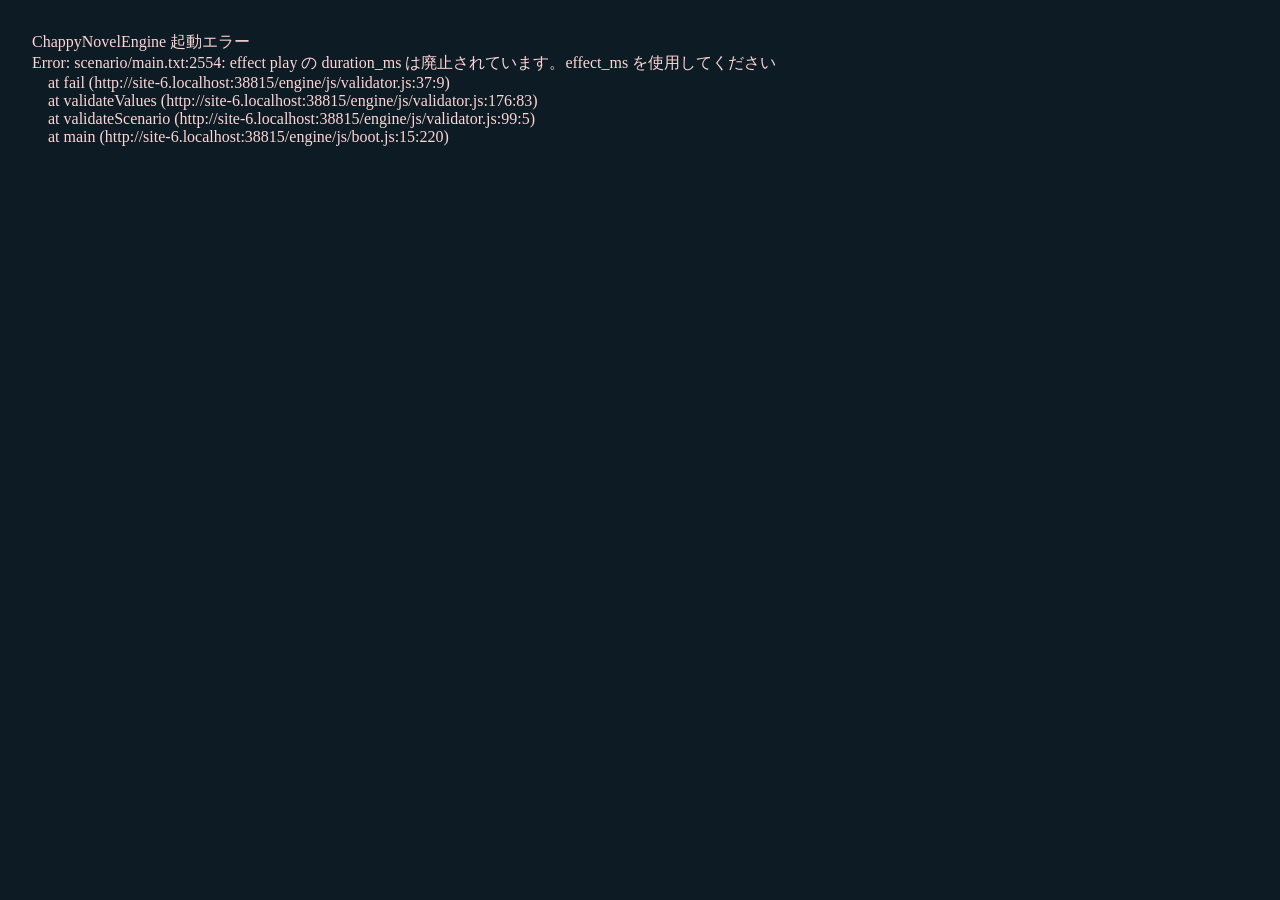
==== commit 49a80777: "Update engine v1.1" ====
--- a/engine/index.html
+++ b/engine/index.html
@@ -11,16 +11,33 @@
 <main id="app">
   <section id="fatal" hidden></section>
   <section id="title" hidden><div class="title-image" aria-hidden="true"></div>
-    <div class="title-copy"><p class="eyebrow">CHAPPY NOVEL ENGINE</p><p class="title-ornament">NOVEL GAME</p><h1 id="work-title"></h1><div class="title-rule" aria-hidden="true"></div></div>
+    <div class="title-copy">
+      <div class="title-brand-box">
+        <div class="title-brand">
+          <span class="chappy-mark" data-inline-svg="./icon.svg" aria-hidden="true"></span>
+          <p class="eyebrow">CHAPPY NOVEL ENGINE</p>
+          <span class="title-brand-line" aria-hidden="true"></span>
+          <p class="title-ornament">NOVEL GAME</p>
+        </div>
+      </div>
+      <p id="title-catch" hidden></p>
+      <div id="work-title"></div>
+      <p id="title-en" hidden></p>
+      <p id="title-lead" hidden></p>
+      <div class="title-rule" aria-hidden="true"></div>
+    </div>
+    <blockquote id="title-quote" hidden></blockquote>
     <div class="title-actions">
       <button id="start" class="primary">物語をはじめる <span>→</span></button>
       <button id="continue" hidden>つづきから <span>CONTINUE</span></button>
-      <button id="title-records">記録をひらく</button><button id="title-endings" hidden>結末の栞</button><button id="title-transfer">引き継ぎから</button><button id="settings-open">設定</button>
+      <button id="title-load">記録をひらく</button>
+      <button id="title-endings" hidden>結末の栞</button><button id="title-transfer">引き継ぎから</button><button id="settings-open">設定</button><button id="title-data">データ管理</button>
     </div>
+    <nav class="title-info-links" aria-label="作品情報"><button id="title-about" hidden>作品・操作について</button><button id="title-credits" hidden>クレジット</button></nav>
   </section>
   <section id="game" hidden>
-    <div id="background"></div><div id="transition-layer" hidden></div><div id="comparison" hidden><div id="compare-left"></div><div id="compare-right"></div></div><div id="characters"><img data-position="left" hidden alt=""><img data-position="center" hidden alt=""><img data-position="right" hidden alt=""></div>
-    <header id="game-top"><button id="menu-open">☰ <span>MENU</span></button><div id="chapter-wrap"><p id="chapter-title"></p></div><button id="records-open">記録帳 <span id="records-count">0</span></button></header>
+    <div id="background"></div><div id="transition-layer" hidden></div><div id="overlay-scrim" hidden></div><div id="image-overlay" hidden><img id="image-overlay-img" alt=""></div><div id="chapter-presentation" hidden><div class="chapter-presentation-band"><p id="chapter-presentation-number"></p><h2 id="chapter-presentation-title"></h2></div></div><div id="toast-layer" aria-live="polite"></div><div id="comparison" hidden><div id="compare-left"></div><div id="compare-right"></div></div><div id="characters"><img data-position="left" hidden alt=""><img data-position="center" hidden alt=""><img data-position="right" hidden alt=""></div>
+    <header id="game-top"><button id="menu-open">☰ <span>MENU</span></button><div id="chapter-wrap"><p id="chapter-title"></p><p id="location-display" hidden></p></div><button id="characters-open">人物帳</button></header>
     <div id="choices" hidden></div>
     <div id="reading-area"><div id="speaker-box" hidden><span id="speaker"></span></div><div id="textbox"><div id="text"></div><span id="read-status">未読</span><span id="advance-mark" aria-hidden="true">◇</span></div>
       <div id="toolbar"><button id="backlog-open">履歴</button><button id="save">セーブ</button><button id="load">ロード</button><button id="auto">オート</button><button id="skip">既読スキップ</button><button id="game-settings-open" aria-label="設定">⚙</button></div>
@@ -29,9 +46,22 @@
   <section id="notice" class="overlay" hidden role="dialog" aria-modal="true"><div class="panel"><h2 id="notice-title"></h2><p id="notice-text"></p><button id="notice-close">閉じる</button></div></section>
   <section id="ending" class="overlay" hidden role="dialog" aria-modal="true"><div class="panel"><p class="eyebrow">ENDING</p><h2 id="ending-title"></h2><p id="ending-text"></p><button id="ending-title-button">タイトルへ戻る</button></div></section>
   <section id="menu" class="overlay" hidden role="dialog" aria-modal="true"><div class="panel panel-large"><header class="panel-header"><div><p class="eyebrow">CHAPPY NOVEL ENGINE</p><h2>メニュー</h2></div><button data-close="menu" class="close">×</button></header><div class="menu-list">
-    <button id="menu-save">セーブ</button><button id="menu-load">ロード</button><button id="menu-backlog">バックログ</button><button id="menu-records">記録帳</button><button id="menu-transfer">引き継ぎ</button><button id="menu-settings">設定</button><button id="menu-about">作品・操作について</button><button id="menu-title">タイトルへ戻る</button>
+    <button id="menu-save">セーブ</button><button id="menu-load">ロード</button><button id="menu-backlog">バックログ</button><button id="menu-characters">人物帳</button><button id="menu-transfer">引き継ぎ</button><button id="menu-settings">設定</button><button id="menu-credits" hidden>クレジット</button><button id="menu-about">作品・操作について</button><button id="menu-title">タイトルへ戻る</button>
   </div></div></section>
-  <section id="records" class="overlay" hidden role="dialog" aria-modal="true"><div class="panel panel-large"><header class="panel-header"><div><p class="eyebrow">CHAPPY NOVEL ENGINE</p><h2>記録帳</h2></div><button data-close="records" class="close">×</button></header><p class="panel-note">今の進行で確認した記録を表示します。</p><div id="records-list"></div></div></section>
+  <section id="credits" class="overlay" hidden role="dialog" aria-modal="true"><div class="panel panel-large info-panel"><header class="panel-header"><div><p class="eyebrow">CREDITS</p><h2>クレジット</h2></div><button data-close="credits" class="close">×</button></header><div id="credits-content" class="info-document credits-document"></div></div></section>
+  <section id="about" class="overlay" hidden role="dialog" aria-modal="true"><div class="panel panel-large info-panel"><header class="panel-header"><div><p class="eyebrow">ABOUT</p><h2>作品・操作について</h2></div><button data-close="about" class="close">×</button></header><div id="about-content" class="info-document about-document"></div></div></section>
+  <section id="character-book" class="overlay character-book-overlay" hidden role="dialog" aria-modal="true" aria-label="人物帳" tabindex="-1">
+  <div class="character-book-shell">
+    <header class="character-book-header"><div><p class="eyebrow">CHARACTERS</p><h2>人物帳</h2><p id="character-book-count" class="character-book-count"></p></div><button data-close="character-book" class="close character-book-close" aria-label="人物帳を閉じる">×</button></header>
+    <div class="character-book-stage">
+      <nav id="character-book-nav" class="character-book-nav" aria-label="人物一覧"></nav>
+      <div id="character-book-portrait-wrap" class="character-book-portrait-wrap"><img id="character-book-portrait" alt=""></div>
+      <article class="character-book-detail"><p id="character-book-ruby" class="character-book-ruby"></p><h3 id="character-book-name"></h3><p id="character-book-text"></p></article>
+      <button id="character-book-prev" class="character-book-arrow character-book-prev" aria-label="前の人物">‹</button>
+      <button id="character-book-next" class="character-book-arrow character-book-next" aria-label="次の人物">›</button>
+    </div>
+  </div>
+</section>
   <section id="ending-list" class="overlay" hidden role="dialog" aria-modal="true"><div class="panel panel-large"><header class="panel-header"><div><p class="eyebrow">ENDING ARCHIVE</p><h2>結末の栞</h2></div><button data-close="ending-list" class="close">×</button></header><p class="panel-note">到達した結末を表示します。</p><div id="ending-list-items" class="ending-list-items"></div></div></section>
   <section id="backlog" class="overlay" hidden><div class="panel panel-large"><header class="panel-header"><h2>バックログ</h2><button data-close="backlog" class="close">×</button></header><div id="backlog-list"></div></div></section>
   <section id="save-screen" class="overlay" hidden role="dialog" aria-modal="true"><div class="panel panel-large"><header class="panel-header"><h2>セーブ</h2><button data-close="save-screen" class="close">×</button></header><p class="panel-note">保存先を選択してください。</p><div id="save-slots" class="slot-list"></div></div></section>
@@ -43,10 +73,12 @@
     <p class="section-label">別の端末から受け取る</p><label class="stacked-label">読み込む引き継ぎコード<textarea id="transfer-import-code" rows="8" spellcheck="false" placeholder="CNE1 で始まるコードを全文貼り付け"></textarea></label>
     <div class="transfer-actions"><label class="file-button">引き継ぎファイル<input id="transfer-file" type="file" accept=".txt,text/plain" hidden></label><label class="file-button">QR画像<input id="transfer-qr-file" type="file" accept="image/*" hidden></label><button id="transfer-import" class="primary-action">コードを確かめる</button></div><p id="transfer-error" class="panel-note" role="alert"></p>
   </div></section>
+  <section id="data-management" class="overlay" hidden role="dialog" aria-modal="true"><div class="panel"><header class="panel-header"><div><p class="eyebrow">DATA MANAGEMENT</p><h2>データ管理</h2></div><button data-close="data-management" class="close">×</button></header><div class="data-management-list"><div><h3>既読状態</h3><p class="panel-note">既読スキップに使用する既読状態をすべて未読に戻します。</p><button id="data-reset-read">既読状態を初期化</button></div><div><h3>進行データ</h3><p class="panel-note">セーブデータ・既読状態・エンディング等の進行情報を削除します。音量や文字サイズなどの設定は残ります。</p><button id="data-delete-all" class="danger-action">進行データをすべて削除</button></div></div></div></section>
+  <section id="confirm-dialog" class="overlay" hidden role="dialog" aria-modal="true"><div class="panel"><header class="panel-header"><h2 id="confirm-title">確認</h2><button data-close="confirm-dialog" class="close">×</button></header><p id="confirm-text"></p><div class="dialog-actions"><button id="confirm-cancel">キャンセル</button><button id="confirm-ok" class="primary-action">実行</button></div></div></section>
   <section id="title-confirm" class="overlay" hidden role="dialog" aria-modal="true"><div class="panel"><header class="panel-header"><h2>タイトルへ戻る</h2><button data-close="title-confirm" class="close">×</button></header><p>現在位置を自動保存して、タイトルへ戻ります。</p><div class="dialog-actions"><button id="title-cancel">やめる</button><button id="title-save-return" class="primary-action">保存してタイトルに戻る</button></div><button id="title-without-save" class="weak-action">保存せずタイトルに戻る</button></div></section>
   <section id="settings" class="overlay" hidden><div class="panel panel-large"><header class="panel-header"><div><p class="eyebrow">CHAPPY NOVEL ENGINE</p><h2>設定</h2></div><button data-close="settings" class="close">×</button></header>
     <p id="text-size-preview">サンプルテキスト</p>
     <div class="settings-grid"><label class="setting-wide">文字サイズ <input id="setting-text-size" type="range" min="0.8" max="1.5" step="0.1"></label><label>文字速度 <input id="setting-text-speed" type="range" min="0" max="80" step="5"></label><label>オート待機 <input id="setting-auto-delay" type="range" min="300" max="3000" step="100"></label><label class="setting-wide">全体音量 <input id="setting-master" type="range" min="0" max="1" step="0.05"></label><label>BGM音量 <input id="setting-bgm" type="range" min="0" max="1" step="0.05"></label><label>環境音音量 <input id="setting-ambient" type="range" min="0" max="1" step="0.05"></label><label>効果音音量 <input id="setting-se" type="range" min="0" max="1" step="0.05"></label></div>
-    <div class="checkbox-setting"><label><input id="setting-reduced-motion" type="checkbox"> <span>動きを抑える・本文を一括表示</span></label><p class="panel-note">画面効果の動きを減らします。</p></div><div class="settings-footer"><button id="settings-reset">初期値</button><p class="panel-note">設定はこのブラウザに保存されます。</p></div>
+    <div class="checkbox-setting"><label><input id="setting-reduced-motion" type="checkbox"> <span>動きを抑える・本文を一括表示</span></label><label><input id="setting-toast" type="checkbox"> <span>通知を表示する</span></label><p class="panel-note">画面効果の動きを減らします。</p></div><div class="settings-footer"><button id="settings-reset">初期値</button><p class="panel-note">設定はこのブラウザに保存されます。</p></div>
   </div></section>
 </main><script src="./js/vendor/jsQR.js"></script><script type="module" src="./js/boot.js"></script></body></html>
--- a/engine/css/main.css
+++ b/engine/css/main.css
@@ -10,7 +10,7 @@
   --text-scale: 1;
   --serif: "Yu Mincho", "Hiragino Mincho ProN", "Noto Serif JP", Georgia, serif;
   --sans: "Yu Gothic", "Hiragino Kaku Gothic ProN", sans-serif;
-  font-family: var(--sans);
+  font-family: var(--serif);
   color: var(--ink);
   background: #0c1b24
 }
@@ -65,45 +65,6 @@
   color: #ffd5d5
 }
 
-#title {
-  position: relative;
-  display: flex;
-  flex-direction: column;
-  align-items: flex-start;
-  justify-content: center;
-  padding: 5vh 6vw;
-  background: #071820;
-  color: var(--ink)
-}
-
-#title .title-image {
-  position: absolute;
-  inset: 0;
-  background-image: var(--title-image, none);
-  background-position: center;
-  background-size: cover;
-  background-repeat: no-repeat;
-  z-index: 0
-}
-
-#title::before {
-  content: "";
-  position: absolute;
-  inset: 0;
-  background: linear-gradient(90deg, #061620e8, transparent 70%);
-  z-index: 0
-}
-
-.title-copy,
-.title-actions {
-  position: relative;
-  z-index: 1
-}
-
-.title-copy {
-  width: min(560px, 90vw)
-}
-
 .eyebrow {
   font-size: 10px;
   letter-spacing: .24em;
@@ -111,45 +72,6 @@
   margin: 0 0 12px
 }
 
-.title-copy h1 {
-  font: 400 clamp(38px, 5vw, 70px)/1.5 var(--serif);
-  letter-spacing: .12em;
-  margin: 0 0 28px
-}
-
-.title-actions {
-  width: min(340px, 90vw);
-  display: grid;
-  grid-template-columns: 1fr 1fr;
-  gap: 7px
-}
-
-.title-actions button {
-  text-align: left
-}
-
-.title-actions .primary,
-.title-actions #continue {
-  grid-column: 1/-1;
-  display: flex;
-  justify-content: space-between
-}
-
-.title-actions .primary {
-  min-height: 58px;
-  border-color: #d1b88499;
-  background: #9c5848cc
-}
-
-#title[data-layout="right"] {
-  align-items: flex-end
-}
-
-.title-actions span {
-  font-size: 10px;
-  letter-spacing: .12em;
-  color: var(--muted)
-}
 
 #background {
   position: absolute;
@@ -198,21 +120,27 @@
 
 #game-top {
   position: absolute;
-  z-index: 5;
+  z-index: 35;
   left: 0;
   right: 0;
   top: 0;
   display: grid;
   grid-template-columns: 1fr auto 1fr;
   align-items: start;
-  padding: 20px 3vw;
-  background: linear-gradient(#061621b8, transparent)
+  padding: 20px 3vw 60px 3vw;
+  background: linear-gradient(#000000CC, #00000000 100%);
 }
 
 #menu-open {
   justify-self: start
 }
 
+#characters-open {
+  justify-self: end;
+  width: max-content;
+  max-width: 30vw;
+}
+
 #records-open {
   justify-self: end
 }
@@ -222,14 +150,14 @@
 }
 
 #chapter-title {
-  font: 16px var(--serif);
+  font-size: 16px;
   letter-spacing: .14em;
   margin: 5px 0
 }
 
 #reading-area {
   position: absolute;
-  z-index: 3;
+  z-index: 33;
   left: 5%;
   right: 5%;
   bottom: 2%;
@@ -253,7 +181,7 @@
 }
 
 #speaker {
-  font: 18px var(--serif);
+  font-size: 18px;
   letter-spacing: .16em;
   color: var(--speaker-color)
 }
@@ -272,7 +200,8 @@
 }
 
 #text {
-  font: calc(21px * var(--text-scale))/2 var(--serif);
+  font-size: calc(21px * var(--text-scale));
+  line-height: 2;
   letter-spacing: .055em;
   white-space: pre-wrap;
   overflow-wrap: anywhere;
@@ -318,20 +247,57 @@
 
 #choices {
   position: absolute;
-  z-index: 6;
+  z-index: 36;
   left: 50%;
-  top: 45%;
-  transform: translate(-50%, -50%);
+  bottom: 306px;
+  /* JS replaces this with reading-area top + 80px when choices open. */
+  transform: translateX(-50%);
   width: min(90vw, 50rem);
   display: grid;
-  gap: 10px
+  gap: 10px;
+  counter-reset: choice;
+  animation: choice-in .18s ease-out
 }
 
 #choices button {
+  counter-increment: choice;
+  position: relative;
   width: 100%;
-  font: 16px/1.6 var(--serif);
-  background: #102630f7;
-  border-color: #cbb48280
+  min-height: 48px;
+  padding: 11px 18px 11px 52px;
+  text-align: left;
+  font-size: 16px;
+  line-height: 1.6;
+  background: linear-gradient(90deg, #102630f7, #0b2027e8);
+  border-color: #cbb48280;
+  border-left: 3px solid var(--gold);
+  transition: transform .14s ease, background .14s ease, border-color .14s ease
+}
+
+#choices button::before {
+  content: counter(choice);
+  position: absolute;
+  left: 18px;
+  color: var(--gold);
+  font: 12px/1.6 var(--sans);
+  letter-spacing: .08em
+}
+
+#choices button:hover {
+  transform: translateX(4px);
+  border-color: var(--gold)
+}
+
+@keyframes choice-in {
+  from {
+    opacity: 0;
+    transform: translate(-50%, 8px)
+  }
+
+  to {
+    opacity: 1;
+    transform: translate(-50%, 0)
+  }
 }
 
 .overlay {
@@ -368,7 +334,7 @@
 }
 
 .panel-header h2 {
-  font: 24px var(--serif);
+  font-size: 24px;
   letter-spacing: .14em;
   margin: 0
 }
@@ -427,30 +393,134 @@
   display: grid;
   gap: 8px;
   max-height: 62vh;
-  overflow: auto
+  overflow: auto;
+}
+
+.slot-list,
+#backlog-list {
+  scrollbar-width: thin;
+  scrollbar-color: #7f8f8f #0b2027;
+}
+
+.slot-list::-webkit-scrollbar,
+#backlog-list::-webkit-scrollbar {
+  width: 8px;
+}
+
+.slot-list::-webkit-scrollbar-track,
+#backlog-list::-webkit-scrollbar-track {
+  background: #0b2027;
+}
+
+.slot-list::-webkit-scrollbar-thumb,
+#backlog-list::-webkit-scrollbar-thumb {
+  background: #687b7c;
+  border-radius: 999px;
+  border: 2px solid #0b2027;
+}
+
+.slot-list::-webkit-scrollbar-thumb:hover,
+#backlog-list::-webkit-scrollbar-thumb:hover {
+  background: #93a5a5;
+}
+
+.slot-row {
+  display: grid;
+  grid-template-columns: minmax(0, 1fr) 24px;
+  gap: 2px;
+  align-items: center
+}
+
+.slot-row[data-slot-kind="system"] {
+  grid-template-columns: 1fr
 }
 
 .slot-button {
+  width: 100%;
   display: grid;
-  grid-template-columns: 9rem 1fr auto;
+  grid-template-columns: 7rem minmax(0, 1fr);
   gap: 12px;
   align-items: center;
   text-align: left
 }
 
+.slot-main {
+  min-width: 0;
+  display: grid;
+  gap: 3px
+}
+
+.slot-location {
+  font-weight: 400;
+  color: var(--ink)
+}
+
+.slot-preview {
+  min-width: 0;
+  overflow: hidden;
+  color: var(--muted);
+  font-size: 12px;
+  text-overflow: ellipsis;
+  white-space: nowrap
+}
+
+.slot-delete {
+  width: 24px;
+  min-width: 24px;
+  min-height: 24px;
+  height: 24px;
+  padding: 0;
+  border: 0;
+  font-size: 16px;
+  line-height: 1;
+  color: var(--muted);
+  background: transparent;
+  opacity: .6;
+  align-self: end;
+  margin-bottom: 4px;
+}
+
+.slot-delete:hover,
+.slot-delete:focus-visible {
+  color: #ffd5d5;
+  border: 0;
+  background: transparent;
+  opacity: 1
+}
+
 .slot-button[disabled] {
   opacity: .45;
   cursor: not-allowed
 }
 
 .slot-name {
-  font-family: var(--serif);
   color: var(--gold)
 }
 
 .slot-date {
   font-size: 11px;
-  color: var(--muted)
+  color: var(--muted);
+  white-space: nowrap
+}
+
+.data-management-list {
+  display: grid;
+  gap: 18px
+}
+
+.data-management-list>div {
+  padding: 14px 0;
+  border-bottom: 1px solid #ffffff18
+}
+
+.data-management-list h3 {
+  margin: 0 0 6px;
+  font-size: 16px;
+  font-weight: 400
+}
+
+.danger-action {
+  border-color: #c77a7a70
 }
 
 .dialog-actions,
@@ -504,14 +574,15 @@
 }
 
 #text-size-preview {
-  font: calc(21px * var(--text-scale))/1.8 var(--serif);
+  font-size: calc(21px * var(--text-scale));
+  line-height: 1.8;
   padding: 18px;
   background: #071b2480
 }
 
 #backlog-list,
 #records-list {
-  max-height: 60vh;
+  max-height: 60dvh;
   overflow: auto;
   display: grid;
   gap: 12px
@@ -524,7 +595,7 @@
 }
 
 .record-card h3 {
-  font: 17px var(--serif);
+  font-size: 17px;
   color: #e5d1a9
 }
 
@@ -642,7 +713,11 @@
 }
 
 #background[data-filter="dim"] {
-  filter: brightness(.62)
+  filter: brightness(.70)
+}
+
+#background[data-filter="dim_strong"] {
+  filter: brightness(.40)
 }
 
 #background[data-filter="bright"] {
@@ -657,14 +732,6 @@
   filter: hue-rotate(165deg) saturate(.82)
 }
 
-#background[data-view="wall_crop"],
-#background[data-view="detail_crop"] {
-  background-size: 115% auto
-}
-
-#background[data-view="entrance"] {
-  background-position: center 62%
-}
 
 #background[data-effect="mist_weak"]::before,
 #background[data-effect="steam_weak"]::before,
@@ -692,6 +759,15 @@
 
 #characters img {
   transition: opacity var(--char-fade-ms, 0ms) ease
+}
+
+@keyframes character-fade-in {
+  from { opacity: 0 }
+  to { opacity: 1 }
+}
+
+#characters img.char-fade-in {
+  animation: character-fade-in var(--char-fade-ms, 0ms) ease both
 }
 
 #characters img[data-crop="bust"] {
@@ -767,6 +843,13 @@
   background: center/cover no-repeat
 }
 
+#transition-layer::after {
+  content: "";
+  position: absolute;
+  inset: 0;
+  background: linear-gradient(0deg, #06151e99, transparent 55%)
+}
+
 #transition-layer.transition-crossfade {
   opacity: 1;
   transition: opacity var(--transition-ms, 0ms) ease
@@ -774,6 +857,18 @@
 
 #transition-layer.transition-crossfade[data-active="true"] {
   opacity: 0
+}
+
+#transition-layer.transition-fade-in {
+  opacity: 0
+}
+
+#transition-layer.transition-fade-in.transition-ready {
+  transition: opacity var(--transition-ms, 0ms) ease
+}
+
+#transition-layer.transition-fade-in.transition-ready[data-active="true"] {
+  opacity: 1
 }
 
 #transition-layer.transition-blackfade {
@@ -821,46 +916,6 @@
   opacity: .4
 }
 
-/* Title / save / settings polish */
-.title-copy {
-  position: relative;
-  padding-left: 20px;
-  border-left: 1px solid color-mix(in srgb, var(--gold), transparent 35%)
-}
-
-.title-ornament {
-  font-size: 10px;
-  letter-spacing: .42em;
-  color: var(--muted);
-  margin: 0 0 10px
-}
-
-.title-rule {
-  width: min(280px, 52vw);
-  height: 1px;
-  background: linear-gradient(90deg, var(--gold), transparent);
-  margin: -12px 0 26px
-}
-
-#title::after {
-  content: "";
-  position: absolute;
-  inset: 4vh 3vw;
-  border: 1px solid #d1b88424;
-  pointer-events: none;
-  z-index: 0
-}
-
-#title .title-actions {
-  border-left: 1px solid #d1b88455;
-  padding-left: 12px
-}
-
-#continue.title-continue-active {
-  border-color: #d1b884cc;
-  box-shadow: 0 0 0 1px #d1b88455 inset, 0 0 22px #d1b88422;
-  background: #172b30e6
-}
 
 .slot-button[data-slot-kind="system"] {
   margin-bottom: 3px;
@@ -935,48 +990,6 @@
 
 /* Desktop character side staging: 10%; mobile override: 3%. */
 
-/* Title readability and save hierarchy */
-.title-copy {
-  background: linear-gradient(90deg, #06162099, #06162020 82%, transparent);
-  padding-top: 14px;
-  padding-bottom: 14px;
-  padding-right: 28px;
-  text-shadow: 0 2px 14px #000c
-}
-
-.title-copy .eyebrow,
-.title-ornament {
-  color: #ead8ad;
-  opacity: 1;
-  text-shadow: 0 1px 6px #000
-}
-
-.title-copy h1 {
-  color: #fff7e8;
-  text-shadow: 0 2px 3px #000c, 0 0 24px #061620cc
-}
-
-.title-rule {
-  background: linear-gradient(90deg, #e5c88f, transparent)
-}
-
-#continue.title-continue-active {
-  border: 1px solid #e1c27fcc !important;
-  background: linear-gradient(90deg, #17343be8, #10252edb) !important;
-  box-shadow: 0 0 0 1px #e1c27f44 inset, 0 0 22px #d1b88430 !important
-}
-
-#continue.title-continue-active::before {
-  content: "●";
-  color: #e5c88f;
-  font-size: 8px;
-  margin-right: 9px;
-  align-self: center
-}
-
-.slot-list:has(.slot-button[data-slot-kind="system"]) {
-  grid-template-columns: 1fr 1fr
-}
 
 .slot-button[data-slot-kind="system"] {
   grid-column: auto;
@@ -998,7 +1011,7 @@
 }
 
 .slot-button[data-slot-kind="manual"] {
-  grid-column: 1/-1;
+  grid-column: auto;
   border-color: #d1b88445;
   background: #10262db0;
   min-height: 54px
@@ -1045,60 +1058,236 @@
   opacity: .7
 }
 
+
+
+/* Engine v1.1 presentation */
+#location-display {
+  margin: 2px 0 0;
+  font-size: 12px;
+  opacity: .78;
+  text-align: center
+}
+
+#overlay-scrim {
+  position: absolute;
+  inset: 0;
+  background: rgba(0, 0, 0, .3);
+  z-index: 24;
+  pointer-events: none;
+  opacity: 1;
+  transition: opacity var(--overlay-ms, 250ms) ease
+}
+
+#overlay-scrim[data-visible="false"] {
+  opacity: 0
+}
+
+#image-overlay {
+  position: absolute;
+  inset: 64px 4vw 220px;
+  z-index: 25;
+  display: flex;
+  align-items: center;
+  justify-content: center;
+  pointer-events: none;
+  opacity: 1;
+  transition: opacity var(--overlay-ms, 250ms) ease
+}
+
+#image-overlay[data-visible="false"] {
+  opacity: 0
+}
+
+#image-overlay[hidden],
+#overlay-scrim[hidden] {
+  display: none
+}
+
+#image-overlay[data-position="left"] {
+  justify-content: flex-start
+}
+
+#image-overlay[data-position="right"] {
+  justify-content: flex-end
+}
+
+#image-overlay-img {
+  max-height: 100%;
+  max-width: 100%;
+  object-fit: contain
+}
+
+#image-overlay[data-size="small"] #image-overlay-img {
+  max-width: 36%;
+  max-height: 50%
+}
+
+#image-overlay[data-size="medium"] #image-overlay-img {
+  max-width: 58%;
+  max-height: 72%
+}
+
+#image-overlay[data-size="large"] #image-overlay-img {
+  max-width: 82%;
+  max-height: 92%
+}
+
+#chapter-presentation {
+  position: absolute;
+  inset: 0;
+  z-index: 35;
+  display: grid;
+  place-items: center;
+  pointer-events: none;
+  opacity: 0;
+  transition: opacity var(--chapter-fade-ms, 450ms) ease
+}
+
+#chapter-presentation[hidden] {
+  display: none
+}
+
+#chapter-presentation[data-visible="true"] {
+  opacity: 1
+}
+
+.chapter-presentation-band {
+  width: 100%;
+  padding: 24px 8vw;
+  text-align: center;
+  background: rgba(10, 12, 16, .72);
+  backdrop-filter: blur(3px);
+  transform: translateY(-100px);
+}
+
+#chapter-presentation-number {
+  margin: 0 0 6px;
+  font-size: 13px;
+  letter-spacing: .24em
+}
+
+#chapter-presentation-title {
+  margin: 0;
+  font-size: clamp(24px, 4vw, 42px);
+  font-weight: 500
+}
+
+#toast-layer {
+  position: absolute;
+  right: 18px;
+  top: 76px;
+  z-index: 80;
+  display: grid;
+  gap: 8px;
+  pointer-events: none
+}
+
+.engine-toast {
+  max-width: min(360px, 80vw);
+  padding: 10px 16px;
+  border: 1px solid #ffffff33;
+  border-radius: 8px;
+  background: #111d;
+  color: #fff;
+  box-shadow: 0 8px 28px #0008;
+  animation: toast-in .18s ease
+}
+
+@keyframes toast-in {
+  from {
+    transform: translateX(24px);
+    opacity: 0
+  }
+
+  to {
+    transform: none;
+    opacity: 1
+  }
+}
+
+.character-book-card {
+  display: grid;
+  grid-template-columns: minmax(120px, 28%) 1fr;
+  gap: 22px;
+  padding: 18px 0;
+  border-bottom: 1px solid #ffffff22
+}
+
+.character-book-card img {
+  width: 100%;
+  max-height: 300px;
+  object-fit: contain;
+  align-self: end
+}
+
+.character-book-card h3 {
+  margin: 0 0 10px
+}
+
+.character-book-card p {
+  margin: 0;
+  white-space: pre-wrap;
+  line-height: 1.8
+}
+
+#reading-area[hidden] {
+  display: none
+}
+
 /* Mobile layout */
-@media(max-width:700px) {
+@media(max-width:900px) {
 
   /* 1人表示 */
-  #characters[data-visible-count="1"] > [data-position="left"] {
+  #characters[data-visible-count="1"]>[data-position="left"] {
     left: 8%;
   }
 
-  #characters[data-visible-count="1"] > [data-position="right"] {
+  #characters[data-visible-count="1"]>[data-position="right"] {
     right: 8%;
   }
 
-  #characters[data-visible-count="1"] > img[data-crop="bust"]:not([hidden]) {
-    bottom: 15vh;
-    max-height: 90vh;
+  #characters[data-visible-count="1"]>img[data-crop="bust"]:not([hidden]) {
+    bottom: 15dvh;
+    max-height: 90dvh;
   }
 
 
   /* 2人表示 */
-  #characters[data-visible-count="2"] > [data-position="left"] {
+  #characters[data-visible-count="2"]>[data-position="left"] {
     left: 3%;
   }
 
-  #characters[data-visible-count="2"] > [data-position="right"] {
+  #characters[data-visible-count="2"]>[data-position="right"] {
     right: 3%;
   }
 
-  #characters[data-visible-count="2"] > img[data-crop="bust"]:not([hidden]) {
-    bottom: 20vh;
-    max-height: 75vh;
+  #characters[data-visible-count="2"]>img[data-crop="bust"]:not([hidden]) {
+    bottom: 20dvh;
+    max-height: 75dvh;
   }
 
 
   /* 3人表示 */
-  #characters[data-visible-count="3"] > [data-position="left"] {
+  #characters[data-visible-count="3"]>[data-position="left"] {
     left: 1%;
   }
 
-  #characters[data-visible-count="3"] > [data-position="right"] {
+  #characters[data-visible-count="3"]>[data-position="right"] {
     right: 1%;
   }
 
-  #characters[data-visible-count="3"] > img[data-crop="bust"]:not([hidden]) {
-    bottom: 25vh;
-    max-height: 60vh;
-  }
-
-
-  #characters > img:not([hidden]) {
+  #characters[data-visible-count="3"]>img[data-crop="bust"]:not([hidden]) {
+    bottom: 25dvh;
+    max-height: 60dvh;
+  }
+
+
+  #characters>img:not([hidden]) {
     transform-origin: bottom center
   }
 
   #game-top {
-    padding: 10px 12px
+    padding: 10px 12px 40px 12px
   }
 
   #chapter-title {
@@ -1138,10 +1327,6 @@
     padding: 7px 6px
   }
 
-  .title-actions {
-    width: 100%
-  }
-
   #characters img {
     max-width: 70vw
   }
@@ -1161,16 +1346,8 @@
   }
 
   #characters img[data-crop="face"] {
-    top: var(--char-face-top-mobile, -8vh);
-    height: var(--char-face-height-mobile, 175vh)
-  }
-
-  #title::after {
-    inset: 10px
-  }
-
-  .title-copy {
-    padding-left: 12px
+    top: var(--char-face-top-mobile, -8dvh);
+    height: var(--char-face-height-mobile, 175dvh)
   }
 
   .settings-grid {
@@ -1186,20 +1363,904 @@
     align-items: flex-end
   }
 
-  .slot-list:has(.slot-button[data-slot-kind="system"]) {
-    grid-template-columns: 1fr 1fr
-  }
-
   .slot-button[data-slot-kind="system"] {
     grid-template-columns: 1fr;
     padding: 6px 8px
   }
 
+  .slot-button[data-slot-kind="system"] .slot-name,
+  .slot-button[data-slot-kind="system"] .slot-date {
+    display: none
+  }
+
   .slot-button[data-slot-kind="system"] .slot-location {
     font-size: 11px
   }
 
+  .slot-button[data-slot-kind="manual"] {
+    grid-template-columns: 5.5rem minmax(0, 1fr);
+    gap: 8px
+  }
+
+  .slot-button[data-slot-kind="manual"] .slot-date {
+    grid-column: auto;
+  }
+
+  /* Engine v1.1 presentation */
+  #image-overlay {
+    inset: 58px 12px 215px
+  }
+
+  #image-overlay[data-size="small"] #image-overlay-img {
+    max-width: 48%
+  }
+
+  #image-overlay[data-size="medium"] #image-overlay-img {
+    max-width: 72%
+  }
+
+  #image-overlay[data-size="large"] #image-overlay-img {
+    max-width: 94%
+  }
+
+  .character-book-card {
+    grid-template-columns: 34% 1fr;
+    gap: 12px
+  }
+
+  #toast-layer {
+    right: 10px;
+    top: 62px
+  }
+}
+
+
+/* v1.1 character book: desktop index + portrait + detail, mobile portrait overlay */
+.character-book-overlay {
+  z-index: 90;
+  padding: 76px clamp(10px, 2vw, 28px) clamp(10px, 2vw, 28px);
+  background: rgba(3, 8, 12, .46);
+  backdrop-filter: blur(1px)
+}
+
+#game.character-book-open #game-top {
+  z-index: 95
+}
+
+.character-book-shell {
+  position: relative;
+  width: min(96vw, 1500px);
+  height: min(calc(100dvh - 104px), 900px);
+  border: 1px solid #ffffff55;
+  background: linear-gradient(180deg, rgba(4, 12, 17, .16), rgba(2, 7, 10, .92));
+  box-shadow: 0 18px 70px #000a;
+  overflow: hidden
+}
+
+.character-book-header {
+  position: absolute;
+  z-index: 6;
+  top: 0;
+  left: 0;
+  right: 0;
+  display: flex;
+  align-items: center;
+  justify-content: space-between;
+  padding: 18px 18px;
+  pointer-events: none
+}
+
+.character-book-header>div {
+  padding: 8px 14px;
+  background: linear-gradient(90deg, rgba(2, 9, 13, .66), rgba(2, 9, 13, .16));
+  border-left: 1px solid #ffffff44;
+}
+
+.character-book-header .eyebrow {
+  margin: 0 0 2px
+}
+
+.character-book-header h2 {
+  margin: 0;
+  font-size: 24px;
+  letter-spacing: .14em
+}
+
+.character-book-close {
+  position: absolute;
+  top: 18px;
+  right: 24px;
+  pointer-events: auto;
+  background: rgba(4, 14, 20, .72);
+  border: 1px solid #ffffff38;
+  width: 46px;
+  height: 46px;
+  padding: 0px;
+}
+
+.character-book-stage {
+  position: absolute;
+  inset: 0;
+  display: grid;
+  grid-template-columns: minmax(170px, 18%) minmax(280px, 34%) 1fr;
+  min-height: 0
+}
+
+.character-book-stage::after {
+  content: "";
+  position: absolute;
+  z-index: 1;
+  inset: auto 0 0;
+  height: 42%;
+  background: linear-gradient(180deg, transparent, rgba(0, 0, 0, .78) 52%, #000 100%);
+  pointer-events: none
+}
+
+.character-book-nav {
+  position: relative;
+  z-index: 4;
+  margin: 96px 0 28px 18px;
+  padding: 10px 0;
+  border: 1px solid #ffffff55;
+  background: rgba(4, 12, 17, .48);
+  overflow-y: auto;
+  scrollbar-width: thin
+}
+
+.character-book-nav button {
+  display: block;
+  width: 100%;
+  padding: 11px 18px;
+  border: 0;
+  border-left: 3px solid transparent;
+  background: transparent;
+  text-align: left;
+  font-size: clamp(15px, 1.25vw, 20px);
+  color: var(--ink)
+}
+
+.character-book-nav button:hover,
+.character-book-nav button.active {
+  border-left-color: var(--gold);
+  background: linear-gradient(90deg, #ffffff18, transparent);
+  color: #fff
+}
+
+.character-book-portrait-wrap {
+  position: relative;
+  z-index: 2;
+  min-width: 0;
+  min-height: 0;
+  display: flex;
+  align-items: flex-end;
+  justify-content: center;
+  padding: 92px 10px 0
+}
+
+#character-book-portrait {
+  display: block;
+  max-width: 100%;
+  height: 100%;
+  object-fit: contain;
+  object-position: center bottom;
+  filter: drop-shadow(0 12px 20px #0008)
+}
+
+.character-book-detail {
+  position: relative;
+  z-index: 3;
+  align-self: start;
+  margin: 118px clamp(28px, 5vw, 82px) 40px 18px;
+  padding: 24px 28px;
+  background: linear-gradient(90deg, rgba(2, 9, 13, .66), rgba(2, 9, 13, .16));
+  border-left: 1px solid #ffffff44;
+  max-width: 720px
+}
+
+.character-book-ruby {
+  margin: 0 0 4px;
+  color: var(--muted);
+  font-size: 13px;
+  line-height: 1.2;
+  letter-spacing: .16em
+}
+
+.character-book-detail h3 {
+  margin: 0 0 14px;
+  font-size: clamp(24px, 2.2vw, 36px);
+  letter-spacing: .1em
+}
+
+#character-book-text {
+  margin: 0;
+  white-space: pre-wrap;
+  font-size: clamp(15px, 1.2vw, 19px);
+  line-height: 1.9;
+  overflow-wrap: anywhere;
+}
+
+.character-book-count {
+  display: none;
+  margin: 6px 0 0;
+  color: var(--muted);
+  font-size: 12px;
+  letter-spacing: .18em
+}
+
+.character-book-arrow {
+  display: none;
+  position: absolute;
+  z-index: 7;
+  top: 50%;
+  transform: translateY(-50%);
+  width: 44px;
+  height: 72px;
+  border: 0;
+  background: rgba(0, 0, 0, .28);
+  font-size: 38px
+}
+
+.character-book-prev {
+  left: 4px
+}
+
+.character-book-next {
+  right: 4px
+}
+
+
+
+#game.character-book-open #reading-area,
+#game.character-book-open #choices {
+  visibility: hidden;
+  pointer-events: none
+}
+
+
+
+
+
+.info-panel {
+  max-height: min(88svh, 52rem);
+  display: flex;
+  flex-direction: column
+}
+
+.info-document {
+  overflow: auto;
+  padding-right: .5rem;
+  color: var(--info-text, var(--ink));
+  font-size: 14px;
+  line-height: 1.9
+}
+
+.info-document h1,
+.info-document h2,
+.info-document h3 {
+  color: var(--info-accent, var(--gold));
+  font-weight: 400;
+  letter-spacing: .08em
+}
+
+.info-document h1 {
+  font-size: 1.65rem
+}
+
+.info-document h2 {
+  font-size: 1.25rem;
+  margin-top: 1.8rem
+}
+
+.info-document h3 {
+  font-size: 1.05rem;
+  margin-top: 1.4rem
+}
+
+.info-document p {
+  margin: .7rem 0
+}
+
+.info-document ul,
+.info-document ol {
+  padding-left: 1.5rem
+}
+
+.info-document a {
+  color: var(--info-link, var(--gold))
+}
+
+.info-document hr {
+  border: 0;
+  border-top: 1px solid #bca77338;
+  margin: 1.5rem 0
+}
+
+@media(max-width:700px) {
+  .character-book-overlay {
+    padding: 0;
+    background: #05090c
+  }
+
+  #game.character-book-open #game-top {
+    visibility: hidden
+  }
+
+  .character-book-shell {
+    width: 100vw;
+    height: 100dvh;
+    border: 0;
+    background: rgba(2, 7, 10, .42)
+  }
+
+  .character-book-header {
+    padding: 10px 12px
+  }
+
+  .character-book-header>div {
+    padding: 6px 10px;
+    background: rgba(3, 10, 14, .6)
+  }
+
+  .character-book-header .eyebrow {
+    display: none
+  }
+
+  .character-book-header h2 {
+    font-size: 18px
+  }
+
+  .character-book-close {
+    top: 10px;
+    right: 12px;
+    width: 40px;
+    height: 40px;
+    padding: 0px;
+  }
+
+  .character-book-stage {
+    display: block;
+    touch-action: pan-y
+  }
+
+  .character-book-stage::after {
+    height: 58%;
+    background: linear-gradient(180deg, transparent 0%, rgba(0, 0, 0, .18) 16%, rgba(0, 0, 0, .82) 52%, #000 78%)
+  }
+
+  .character-book-nav {
+    display: none
+  }
+
+  .character-book-portrait-wrap {
+    position: absolute;
+    z-index: 1;
+    inset: 52px 0 0;
+    padding: 0 8px;
+    align-items: flex-end
+  }
+
+  #character-book-portrait {
+    width: 100%;
+    height: 100%;
+    object-fit: contain;
+    object-position: center bottom
+  }
+
+  .character-book-detail {
+    position: absolute;
+    z-index: 4;
+    left: 0;
+    right: 0;
+    bottom: 0;
+    margin: 0;
+    padding: 0 54px max(24px, env(safe-area-inset-bottom)) 26px;
+    background: none;
+    border: 0;
+    max-height: 47%;
+    overflow-y: auto;
+    overscroll-behavior: contain
+  }
+
+  .character-book-ruby {
+    margin-bottom: 4px;
+    font-size: 13px;
+    text-shadow: 0 1px 5px #000
+  }
+
+  .character-book-detail h3 {
+    font-size: clamp(23px, 7vw, 30px);
+    margin: 0 0 10px;
+    text-shadow: 0 2px 8px #000
+  }
+
+  #character-book-text {
+    font-size: clamp(14px, 4vw, 17px);
+    line-height: 1.75;
+    text-shadow: 0 1px 5px #000
+  }
+
+  .character-book-count {
+    display: block;
+    font-size: 14px
+  }
+
+  .character-book-arrow {
+    display: block
+  }
+
+  #choices {
+    width: 92vw;
+    gap: 7px
+  }
+
+  #choices button {
+    min-height: 44px;
+    padding: 9px 14px 9px 44px;
+    font-size: 14px
+  }
+
+  #choices button::before {
+    left: 15px
+  }
+
+  .info-panel {
+    max-height: calc(100svh - 2rem)
+  }
+
+  .info-document {
+    font-size: 13px;
+    line-height: 1.8
+  }
+}
+
+/* ==========================================================================
+   Title screen
+   Engine default presentation. Work-specific colors/images may override this
+   from content/theme.css without rebuilding the title layout.
+   ========================================================================== */
+#title {
+  /* Title tuning knobs: override these from content/theme.css per work. */
+  --title-bg-position-left: right center;
+  --title-bg-position-right: left center;
+  --title-bg-position-left-mobile: 50% center;
+  --title-bg-position-right-mobile: 50% center;
+  --title-quote-right: clamp(46px, 7vw, 112px);
+  --title-quote-bottom: clamp(46px, 7vh, 92px);
+  --title-quote-width: min(470px, 38vw);
+
+  position: relative;
+  display: flex;
+  flex-direction: column;
+  align-items: flex-start;
+  justify-content: center;
+  min-height: 100svh;
+  padding: clamp(42px, 7vh, 88px) clamp(32px, 6vw, 96px);
+  overflow: hidden;
+  background:
+    radial-gradient(circle at 80% 20%, color-mix(in srgb, var(--gold), transparent 80%), transparent 70%),
+    linear-gradient(135deg, #330000FF 0%, #000033FF 100%);
+  color: var(--ink);
+}
+
+#title .title-image {
+  position: absolute;
+  inset: 0;
+  z-index: 0;
+  background-image: var(--title-image, none);
+  background-position: var(--title-bg-position-left);
+  background-size: cover;
+  background-repeat: no-repeat;
+  transform: scale(1.01);
+}
+
+#title[data-has-image="true"] .title-image::after {
+  content: "";
+  position: absolute;
+  inset: 0;
+  background:
+    linear-gradient(90deg, #00000099, #00000033 40%, #00000000 80%, #00000000 100%),
+    linear-gradient(0deg, #000000CC, #00000099 20%, #00000000 60%, #00000000 100%);
+  pointer-events: none;
+}
+
+#title::after {
+  content: "";
+  position: absolute;
+  inset: clamp(18px, 4vh, 44px) clamp(18px, 3vw, 48px);
+  z-index: 0;
+  border-left: 1px solid color-mix(in srgb, var(--gold), transparent 28%);
+  pointer-events: none;
+}
+
+.title-copy,
+.title-actions,
+.title-info-links,
+#title-quote {
+  position: relative;
+  z-index: 1;
+}
+
+.title-copy {
+  width: min(620px, 86vw);
+  padding-left: clamp(18px, 2vw, 30px);
+  text-shadow: 0 2px 18px #000c;
+}
+
+#title[data-layout="right"] .title-brand-box {
+  display: flex;
+  justify-content: flex-end;
+}
+
+.title-brand {
+  display: flex;
+  align-items: center;
+  width: min(520px, 80vw);
+  margin-bottom: clamp(28px, 4vh, 46px);
+  gap: 14px;
+}
+
+.chappy-mark {
+  flex: 0 0 24px;
+  width: 24px;
+  height: 24px;
+  color: var(--gold);
+}
+
+.chappy-mark-svg {
+  display: block;
+  width: 100%;
+  height: 100%;
+}
+
+.chappy-mark .chappy-clock-face {
+  fill: #fff;
+}
+
+.title-brand-line {
+  flex: 1 1 80px;
+  min-width: 34px;
+  height: 1px;
+  background: linear-gradient(90deg, color-mix(in srgb, var(--gold), transparent 20%), transparent);
+}
+
+.title-copy .eyebrow {
+  flex: 0 0 auto;
+  margin: 0;
+  color: color-mix(in srgb, var(--gold), #fff 28%);
+  font-size: 10px;
+  letter-spacing: .34em;
+}
+
+.title-ornament {
+  flex: 0 0 auto;
+  margin: 0;
+  color: var(--muted);
+  font-size: 10px;
+  letter-spacing: .42em;
+}
+
+#work-title {
+  margin: 0;
+}
+
+#work-title>h1,
+#work-title:not(:has(h1)) {
+  margin: 0;
+  color: #fff8ec;
+  font-weight: 400;
+  font-size: clamp(36px, 4.4vw, 66px);
+  line-height: 1.45;
+  letter-spacing: .11em;
+  text-wrap: balance;
+}
+
+#work-title span {
+  color: var(--gold);
+}
+
+#title-en {
+  margin: 14px 0 0;
+  color: color-mix(in srgb, var(--gold), #fff 20%);
+  font-size: 10px;
+  letter-spacing: .28em;
+  text-transform: uppercase;
+}
+
+#title-catch {
+  margin: 0 0 clamp(18px, 2.6vh, 30px);
+  color: #f2e7d2;
+  font-weight: 400;
+  font-size: clamp(14px, 1.25vw, 17px);
+  line-height: 1.8;
+  letter-spacing: .12em;
+}
+
+#title-lead {
+  margin: 10px 0 0;
+  color: color-mix(in srgb, var(--ink), transparent 12%);
+  font-size: clamp(12px, 1vw, 14px);
+  line-height: 1.9;
+  letter-spacing: .055em;
+  white-space: pre-line;
+}
+
+#title-quote {
+  position: absolute;
+  z-index: 1;
+  right: var(--title-quote-right);
+  bottom: var(--title-quote-bottom);
+  margin: 0;
+  padding: 0 18px 22px 0;
+  border: 0;
+  color: color-mix(in srgb, var(--ink), transparent 8%);
+  font-size: clamp(12px, 1.05vw, 15px);
+  line-height: 1.9;
+  letter-spacing: .055em;
+  text-align: right;
+  white-space: pre-line;
+  text-shadow: 0 2px 14px #000d;
+}
+
+#title-quote::before,
+#title-quote::after {
+  content: "";
+  position: absolute;
+  background: color-mix(in srgb, var(--gold), transparent 38%);
+  pointer-events: none;
+}
+
+#title-quote::before {
+  right: 0;
+  top: -12px;
+  width: 1px;
+  height: calc(100% + 24px);
+}
+
+#title-quote::after {
+  left: -12px;
+  bottom: 0;
+  width: calc(100% + 24px);
+  height: 1px;
+}
+
+.title-rule {
+  width: min(360px, 58vw);
+  height: 1px;
+  margin: clamp(20px, 3vh, 34px) 0 0;
+  background: linear-gradient(90deg, var(--gold), color-mix(in srgb, var(--gold), transparent 85%), transparent);
+}
+
+.title-actions {
+  width: min(380px, 86vw);
+  display: grid;
+  grid-template-columns: 1fr 1fr;
+  gap: 8px;
+  margin-top: clamp(24px, 4vh, 42px);
+  margin-left: clamp(18px, 2vw, 30px);
+}
+
+.title-actions button {
+  min-height: 48px;
+  text-align: left;
+  background: rgba(5, 19, 25, .72);
+  border-color: rgba(209, 184, 132, .25);
+  backdrop-filter: blur(3px);
+  transition: transform .14s ease, border-color .14s ease, background .14s ease;
+}
+
+.title-actions button:hover,
+.title-actions button:focus-visible {
+  transform: translateX(3px);
+  border-color: color-mix(in srgb, var(--gold), transparent 28%);
+  background: rgba(18, 42, 49, .9);
+}
+
+.title-actions .primary,
+.title-actions #continue {
+  grid-column: 1 / -1;
+  display: flex;
+  justify-content: space-between;
+  align-items: center;
+}
+
+.title-actions .primary {
+  min-height: 58px;
+  border-color: color-mix(in srgb, var(--gold), transparent 25%);
+  background: linear-gradient(90deg, rgba(137, 70, 55, .92), rgba(113, 57, 47, .82));
+}
+
+.title-actions span {
+  color: var(--gold);
+  font-size: 9px;
+  letter-spacing: .18em;
+}
+
+#continue.title-continue-active {
+  border-color: color-mix(in srgb, var(--gold), transparent 20%);
+  background: linear-gradient(90deg, rgba(18, 48, 55, .94), rgba(10, 32, 40, .88));
+  box-shadow: 0 0 0 1px color-mix(in srgb, var(--gold), transparent 72%) inset, 0 10px 34px #0004;
+}
+
+#continue.title-continue-active::before {
+  content: "●";
+  margin-right: 9px;
+  color: var(--gold);
+  font-size: 8px;
+  align-self: center;
+}
+
+.title-info-links {
+  position: absolute;
+  left: clamp(32px, 6vw, 96px);
+  bottom: clamp(18px, 4vh, 42px);
+  display: flex;
+  gap: 4px;
+  align-items: center;
+}
+
+.title-info-links button {
+  min-height: 40px;
+  padding: 8px 10px;
+  border: 0;
+  background: transparent;
+  color: var(--info-link, var(--muted));
+  font-size: 10px;
+  letter-spacing: .08em;
+  text-decoration: underline;
+  text-underline-offset: .28em;
+}
+
+.title-info-links button:hover,
+.title-info-links button:focus-visible {
+  color: var(--info-accent, var(--gold));
+  background: #ffffff0a;
+}
+
+#title[data-layout="right"] {
+  align-items: flex-end;
+}
+
+#title[data-layout="right"] .title-image {
+  background-position: var(--title-bg-position-right);
+}
+
+#title[data-layout="right"][data-has-image="true"] .title-image::after {
+  background:
+    linear-gradient(270deg, #00000099, #00000033 40%, #00000000 80%, #00000000 100%),
+    linear-gradient(0deg, #000000CC, #00000099 20%, #00000000 60%, #00000000 100%);
+}
+
+#title[data-layout="right"]::after {
+  border-left: 0;
+  border-right: 1px solid color-mix(in srgb, var(--gold), transparent 28%);
+}
+
+#title[data-layout="right"] .title-copy {
+  text-align: right;
+  padding-left: 0;
+  padding-right: clamp(18px, 2vw, 30px);
+}
+
+#title[data-layout="right"] #title-quote {
+  right: auto;
+  left: var(--title-quote-right);
+  padding: 0 0 22px 18px;
+  text-align: left;
+}
+
+#title[data-layout="right"] #title-quote::before {
+  right: auto;
+  left: 0;
+}
+
+#title[data-layout="right"] #title-quote::after {
+  left: auto;
+  right: -12px;
+}
+
+#title[data-layout="right"] .title-rule {
+  margin-left: auto;
+}
+
+#title[data-layout="right"] .title-actions {
+  margin-left: 0;
+  margin-right: clamp(18px, 2vw, 30px);
+}
+
+#title[data-layout="right"] .title-info-links {
+  left: auto;
+  right: clamp(32px, 6vw, 96px);
+}
+
+@media (max-width: 700px) {
+  #title {
+    justify-content: flex-start;
+    padding: max(34px, 6svh) 22px max(76px, 10svh);
+    overflow-y: auto;
+  }
+
+  #title[data-has-image="true"] .title-image::after,
+  #title[data-layout="right"][data-has-image="true"] .title-image::after {
+    background: linear-gradient(180deg, #000000CC 0%, #00000000 70%, #00000099 100%);
+  }
+
+  #title .title-image {
+    background-position: var(--title-bg-position-left-mobile);
+  }
+
+  #title[data-layout="right"] .title-image {
+    background-position: var(--title-bg-position-right-mobile);
+  }
+
+  #title::after {
+    inset: 14px 12px;
+  }
+
   .title-copy {
-    padding-right: 12px
-  }
-}
+    width: 100%;
+    padding-left: 14px;
+  }
+
+  .title-brand {
+    width: 100%;
+    margin-bottom: 26px;
+    gap: 9px;
+  }
+
+  .chappy-mark {
+    flex-basis: 20px;
+    width: 20px;
+    height: 20px;
+  }
+
+  .title-brand-line {
+    min-width: 18px;
+  }
+
+  .title-copy .eyebrow,
+  .title-ornament {
+    font-size: 8px;
+    letter-spacing: .22em;
+  }
+
+  #title-quote {
+    display: none;
+  }
+
+  #work-title>h1,
+  #work-title:not(:has(h1)) {
+    font-size: clamp(30px, 9vw, 46px);
+    line-height: 1.5;
+  }
+
+  #title-catch {
+    margin-top: 18px;
+  }
+
+  #title-lead,
+  #title-quote {
+    font-size: 12px;
+  }
+
+  .title-actions {
+    width: calc(100% - 14px);
+    margin: 200px 0 0 14px;
+  }
+
+  .title-info-links {
+    left: 22px;
+    bottom: max(12px, env(safe-area-inset-bottom));
+  }
+
+  #title[data-layout="right"] .title-copy {
+    padding-right: 14px;
+  }
+
+  #title[data-layout="right"] .title-actions {
+    margin-right: 14px;
+  }
+
+  #title[data-layout="right"] .title-info-links {
+    right: 22px;
+  }
+}
